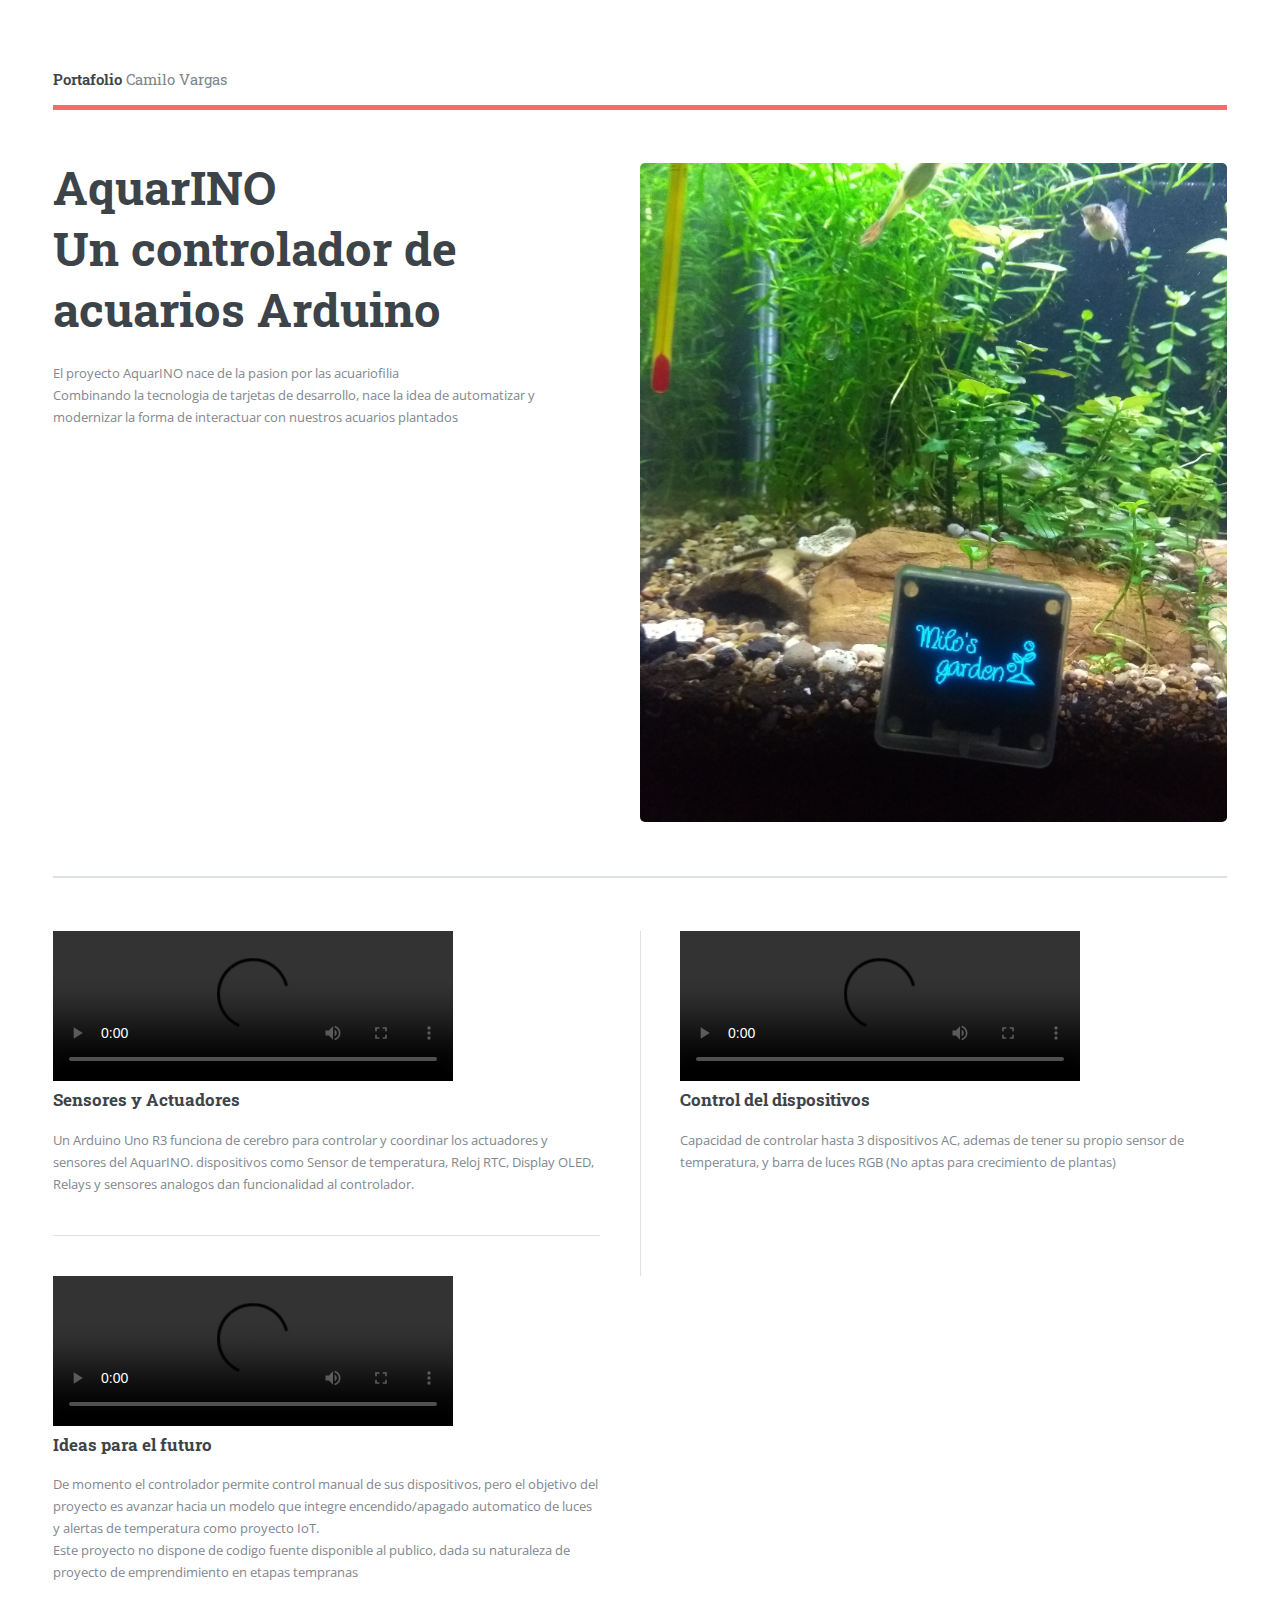
==== aquarino.html @ 4dfdc0a6 "Actualizacion 1" ====
<!DOCTYPE HTML>
<!--
	Editorial by HTML5 UP
	html5up.net | @ajlkn
	Free for personal and commercial use under the CCA 3.0 license (html5up.net/license)
-->
<html>
	<head>
		<title>Portafolio de proyectos</title>
		<meta charset="utf-8" />
		<meta name="viewport" content="width=device-width, initial-scale=1, user-scalable=no" />
		<link rel="stylesheet" href="assets/css/main.css" />
	</head>
	<body class="is-preload">

		<!-- Wrapper -->
			<div id="wrapper">

				<!-- Main -->
					<div id="main">
						<div class="inner">

							<!-- Header -->
								<header id="header">
									<a href="index.html" class="logo"><strong>Portafolio </strong>Camilo Vargas </a>
								</header>

							<!-- Banner -->
								<section id="banner">
									<div class="content">
										<header>
											<h1>AquarINO<br />
												Un controlador de acuarios Arduino
											</h1>
										</header>
										<p>El proyecto AquarINO nace de la pasion por las acuariofilia</br>
											Combinando la tecnologia de tarjetas de desarrollo, nace la idea de 
											automatizar y modernizar la forma de interactuar con nuestros acuarios plantados
										</p>
										
									</div>
									<span class="image object">
										<img src="images/aquarino1.jpg" alt="" height="400"/>
									</span>
								</section>

							

							<!-- Section -->
								<section>
									
									<div class="posts">
										<article>
											<video controls src="videos/aquarinoInnards.mp4" width="400"></video>
											<h3>Sensores y Actuadores</h3>
											<p>Un Arduino Uno R3 funciona de cerebro para controlar y coordinar los actuadores y sensores del AquarINO.
												dispositivos como Sensor de temperatura, Reloj RTC, Display OLED, Relays y sensores analogos dan funcionalidad
												al controlador.
											</p>
										</article>
										<article>
											<video controls src="videos/aquarinoStatus1.mp4" width="400"></video>
											<h3>Control del dispositivos</h3>
											<p>Capacidad de controlar hasta 3 dispositivos AC,
												ademas de tener su propio sensor de temperatura, y barra de luces RGB (No aptas para crecimiento de plantas)
												</p>
										</article>
										
										<article>
											<video controls src="videos/aquarinoStatus2.mp4" width="400"></video>
											<h3>Ideas para el futuro</h3>
											<p>De momento el controlador permite control manual de sus dispositivos,
												pero el objetivo del proyecto es avanzar hacia un modelo que integre encendido/apagado automatico de luces
												y alertas de temperatura como proyecto IoT.
												<br>
												Este proyecto no dispone de codigo fuente disponible al publico,
												 dada su naturaleza de proyecto de emprendimiento en etapas tempranas
											</p>
										</article>
									</div>
								</section>

						</div>
					</div>
					

			</div>

		<!-- Scripts -->
			<script src="assets/js/jquery.min.js"></script>
			<script src="assets/js/browser.min.js"></script>
			<script src="assets/js/breakpoints.min.js"></script>
			<script src="assets/js/util.js"></script>
			<script src="assets/js/main.js"></script>

	</body>
</html>
---- assets/css/main.css ----
@import url(fontawesome-all.min.css);
@import url("https://fonts.googleapis.com/css?family=Open+Sans:400,600,400italic,600italic|Roboto+Slab:400,700");
/*
	Editorial by HTML5 UP
	html5up.net | @ajlkn
	Free for personal and commercial use under the CCA 3.0 license (html5up.net/license)
*/
html, body, div, span, applet, object,
iframe, h1, h2, h3, h4, h5, h6, p, blockquote,
pre, a, abbr, acronym, address, big, cite,
code, del, dfn, em, img, ins, kbd, q, s, samp,
small, strike, strong, sub, sup, tt, var, b,
u, i, center, dl, dt, dd, ol, ul, li, fieldset,
form, label, legend, table, caption, tbody,
tfoot, thead, tr, th, td, article, aside,
canvas, details, embed, figure, figcaption,
footer, header, hgroup, menu, nav, output, ruby,
section, summary, time, mark, audio, video {
  margin: 0;
  padding: 0;
  border: 0;
  font-size: 100%;
  font: inherit;
  vertical-align: baseline; }

article, aside, details, figcaption, figure,
footer, header, hgroup, menu, nav, section {
  display: block; }

body {
  line-height: 1; }

ol, ul {
  list-style: none; }

blockquote, q {
  quotes: none; }
  blockquote:before, blockquote:after, q:before, q:after {
    content: '';
    content: none; }

table {
  border-collapse: collapse;
  border-spacing: 0; }

body {
  -webkit-text-size-adjust: none; }

mark {
  background-color: transparent;
  color: inherit; }

input::-moz-focus-inner {
  border: 0;
  padding: 0; }

input, select, textarea {
  -moz-appearance: none;
  -webkit-appearance: none;
  -ms-appearance: none;
  appearance: none; }

/* Basic */
@-ms-viewport {
  width: device-width; }

body {
  -ms-overflow-style: scrollbar; }

@media screen and (max-width: 480px) {
  html, body {
    min-width: 320px; } }

html {
  box-sizing: border-box; }

*, *:before, *:after {
  box-sizing: inherit; }

body {
  background: #ffffff; }
  body.is-preload *, body.is-preload *:before, body.is-preload *:after, body.is-resizing *, body.is-resizing *:before, body.is-resizing *:after {
    -moz-animation: none !important;
    -webkit-animation: none !important;
    -ms-animation: none !important;
    animation: none !important;
    -moz-transition: none !important;
    -webkit-transition: none !important;
    -ms-transition: none !important;
    transition: none !important; }

/* Type */
body, input, select, textarea {
  color: #7f888f;
  font-family: "Open Sans", sans-serif;
  font-size: 13pt;
  font-weight: 400;
  line-height: 1.65; }
  @media screen and (max-width: 1680px) {
    body, input, select, textarea {
      font-size: 11pt; } }
  @media screen and (max-width: 1280px) {
    body, input, select, textarea {
      font-size: 10pt; } }
  @media screen and (max-width: 360px) {
    body, input, select, textarea {
      font-size: 9pt; } }

a {
  -moz-transition: color 0.2s ease-in-out, border-bottom-color 0.2s ease-in-out;
  -webkit-transition: color 0.2s ease-in-out, border-bottom-color 0.2s ease-in-out;
  -ms-transition: color 0.2s ease-in-out, border-bottom-color 0.2s ease-in-out;
  transition: color 0.2s ease-in-out, border-bottom-color 0.2s ease-in-out;
  border-bottom: dotted 1px;
  color: #6ac2f5;
  text-decoration: none; }
  a:hover {
    border-bottom-color: #6ac2f5;
    color: #6ac2f5 !important; }
    a:hover strong {
      color: inherit; }

strong, b {
  color: #3d4449;
  font-weight: 600; }

em, i {
  font-style: italic; }

p {
  margin: 0 0 2em 0; }

h1, h2, h3, h4, h5, h6 {
  color: #3d4449;
  font-family: "Roboto Slab", serif;
  font-weight: 700;
  line-height: 1.5;
  margin: 0 0 1em 0; }
  h1 a, h2 a, h3 a, h4 a, h5 a, h6 a {
    color: inherit;
    text-decoration: none;
    border-bottom: 0; }

h1 {
  font-size: 4em;
  margin: 0 0 0.5em 0;
  line-height: 1.3; }

h2 {
  font-size: 1.75em; }

h3 {
  font-size: 1.25em; }

h4 {
  font-size: 1.1em; }

h5 {
  font-size: 0.9em; }

h6 {
  font-size: 0.7em; }

@media screen and (max-width: 1680px) {
  h1 {
    font-size: 3.5em; } }

@media screen and (max-width: 980px) {
  h1 {
    font-size: 3.25em; } }

@media screen and (max-width: 736px) {
  h1 {
    font-size: 2em;
    line-height: 1.4; }
  h2 {
    font-size: 1.5em; } }

sub {
  font-size: 0.8em;
  position: relative;
  top: 0.5em; }

sup {
  font-size: 0.8em;
  position: relative;
  top: -0.5em; }

blockquote {
  border-left: solid 3px rgba(210, 215, 217, 0.75);
  font-style: italic;
  margin: 0 0 2em 0;
  padding: 0.5em 0 0.5em 2em; }

code {
  background: rgba(230, 235, 237, 0.25);
  border-radius: 0.375em;
  border: solid 1px rgba(210, 215, 217, 0.75);
  font-family: "Courier New", monospace;
  font-size: 0.9em;
  margin: 0 0.25em;
  padding: 0.25em 0.65em; }

pre {
  -webkit-overflow-scrolling: touch;
  font-family: "Courier New", monospace;
  font-size: 0.9em;
  margin: 0 0 2em 0; }
  pre code {
    display: block;
    line-height: 1.75;
    padding: 1em 1.5em;
    overflow-x: auto; }

hr {
  border: 0;
  border-bottom: solid 1px rgba(210, 215, 217, 0.75);
  margin: 2em 0; }
  hr.major {
    margin: 3em 0; }

.align-left {
  text-align: left; }

.align-center {
  text-align: center; }

.align-right {
  text-align: right; }

/* Row */
.row {
  display: flex;
  flex-wrap: wrap;
  box-sizing: border-box;
  align-items: stretch; }
  .row > * {
    box-sizing: border-box; }
  .row.gtr-uniform > * > :last-child {
    margin-bottom: 0; }
  .row.aln-left {
    justify-content: flex-start; }
  .row.aln-center {
    justify-content: center; }
  .row.aln-right {
    justify-content: flex-end; }
  .row.aln-top {
    align-items: flex-start; }
  .row.aln-middle {
    align-items: center; }
  .row.aln-bottom {
    align-items: flex-end; }
  .row > .imp {
    order: -1; }
  .row > .col-1 {
    width: 8.33333%; }
  .row > .off-1 {
    margin-left: 8.33333%; }
  .row > .col-2 {
    width: 16.66667%; }
  .row > .off-2 {
    margin-left: 16.66667%; }
  .row > .col-3 {
    width: 25%; }
  .row > .off-3 {
    margin-left: 25%; }
  .row > .col-4 {
    width: 33.33333%; }
  .row > .off-4 {
    margin-left: 33.33333%; }
  .row > .col-5 {
    width: 41.66667%; }
  .row > .off-5 {
    margin-left: 41.66667%; }
  .row > .col-6 {
    width: 50%; }
  .row > .off-6 {
    margin-left: 50%; }
  .row > .col-7 {
    width: 58.33333%; }
  .row > .off-7 {
    margin-left: 58.33333%; }
  .row > .col-8 {
    width: 66.66667%; }
  .row > .off-8 {
    margin-left: 66.66667%; }
  .row > .col-9 {
    width: 75%; }
  .row > .off-9 {
    margin-left: 75%; }
  .row > .col-10 {
    width: 83.33333%; }
  .row > .off-10 {
    margin-left: 83.33333%; }
  .row > .col-11 {
    width: 91.66667%; }
  .row > .off-11 {
    margin-left: 91.66667%; }
  .row > .col-12 {
    width: 100%; }
  .row > .off-12 {
    margin-left: 100%; }
  .row.gtr-0 {
    margin-top: 0;
    margin-left: 0em; }
    .row.gtr-0 > * {
      padding: 0 0 0 0em; }
    .row.gtr-0.gtr-uniform {
      margin-top: 0em; }
      .row.gtr-0.gtr-uniform > * {
        padding-top: 0em; }
  .row.gtr-25 {
    margin-top: 0;
    margin-left: -0.375em; }
    .row.gtr-25 > * {
      padding: 0 0 0 0.375em; }
    .row.gtr-25.gtr-uniform {
      margin-top: -0.375em; }
      .row.gtr-25.gtr-uniform > * {
        padding-top: 0.375em; }
  .row.gtr-50 {
    margin-top: 0;
    margin-left: -0.75em; }
    .row.gtr-50 > * {
      padding: 0 0 0 0.75em; }
    .row.gtr-50.gtr-uniform {
      margin-top: -0.75em; }
      .row.gtr-50.gtr-uniform > * {
        padding-top: 0.75em; }
  .row {
    margin-top: 0;
    margin-left: -1.5em; }
    .row > * {
      padding: 0 0 0 1.5em; }
    .row.gtr-uniform {
      margin-top: -1.5em; }
      .row.gtr-uniform > * {
        padding-top: 1.5em; }
  .row.gtr-150 {
    margin-top: 0;
    margin-left: -2.25em; }
    .row.gtr-150 > * {
      padding: 0 0 0 2.25em; }
    .row.gtr-150.gtr-uniform {
      margin-top: -2.25em; }
      .row.gtr-150.gtr-uniform > * {
        padding-top: 2.25em; }
  .row.gtr-200 {
    margin-top: 0;
    margin-left: -3em; }
    .row.gtr-200 > * {
      padding: 0 0 0 3em; }
    .row.gtr-200.gtr-uniform {
      margin-top: -3em; }
      .row.gtr-200.gtr-uniform > * {
        padding-top: 3em; }
  @media screen and (max-width: 1680px) {
    .row {
      display: flex;
      flex-wrap: wrap;
      box-sizing: border-box;
      align-items: stretch; }
      .row > * {
        box-sizing: border-box; }
      .row.gtr-uniform > * > :last-child {
        margin-bottom: 0; }
      .row.aln-left {
        justify-content: flex-start; }
      .row.aln-center {
        justify-content: center; }
      .row.aln-right {
        justify-content: flex-end; }
      .row.aln-top {
        align-items: flex-start; }
      .row.aln-middle {
        align-items: center; }
      .row.aln-bottom {
        align-items: flex-end; }
      .row > .imp-xlarge {
        order: -1; }
      .row > .col-1-xlarge {
        width: 8.33333%; }
      .row > .off-1-xlarge {
        margin-left: 8.33333%; }
      .row > .col-2-xlarge {
        width: 16.66667%; }
      .row > .off-2-xlarge {
        margin-left: 16.66667%; }
      .row > .col-3-xlarge {
        width: 25%; }
      .row > .off-3-xlarge {
        margin-left: 25%; }
      .row > .col-4-xlarge {
        width: 33.33333%; }
      .row > .off-4-xlarge {
        margin-left: 33.33333%; }
      .row > .col-5-xlarge {
        width: 41.66667%; }
      .row > .off-5-xlarge {
        margin-left: 41.66667%; }
      .row > .col-6-xlarge {
        width: 50%; }
      .row > .off-6-xlarge {
        margin-left: 50%; }
      .row > .col-7-xlarge {
        width: 58.33333%; }
      .row > .off-7-xlarge {
        margin-left: 58.33333%; }
      .row > .col-8-xlarge {
        width: 66.66667%; }
      .row > .off-8-xlarge {
        margin-left: 66.66667%; }
      .row > .col-9-xlarge {
        width: 75%; }
      .row > .off-9-xlarge {
        margin-left: 75%; }
      .row > .col-10-xlarge {
        width: 83.33333%; }
      .row > .off-10-xlarge {
        margin-left: 83.33333%; }
      .row > .col-11-xlarge {
        width: 91.66667%; }
      .row > .off-11-xlarge {
        margin-left: 91.66667%; }
      .row > .col-12-xlarge {
        width: 100%; }
      .row > .off-12-xlarge {
        margin-left: 100%; }
      .row.gtr-0 {
        margin-top: 0;
        margin-left: 0em; }
        .row.gtr-0 > * {
          padding: 0 0 0 0em; }
        .row.gtr-0.gtr-uniform {
          margin-top: 0em; }
          .row.gtr-0.gtr-uniform > * {
            padding-top: 0em; }
      .row.gtr-25 {
        margin-top: 0;
        margin-left: -0.375em; }
        .row.gtr-25 > * {
          padding: 0 0 0 0.375em; }
        .row.gtr-25.gtr-uniform {
          margin-top: -0.375em; }
          .row.gtr-25.gtr-uniform > * {
            padding-top: 0.375em; }
      .row.gtr-50 {
        margin-top: 0;
        margin-left: -0.75em; }
        .row.gtr-50 > * {
          padding: 0 0 0 0.75em; }
        .row.gtr-50.gtr-uniform {
          margin-top: -0.75em; }
          .row.gtr-50.gtr-uniform > * {
            padding-top: 0.75em; }
      .row {
        margin-top: 0;
        margin-left: -1.5em; }
        .row > * {
          padding: 0 0 0 1.5em; }
        .row.gtr-uniform {
          margin-top: -1.5em; }
          .row.gtr-uniform > * {
            padding-top: 1.5em; }
      .row.gtr-150 {
        margin-top: 0;
        margin-left: -2.25em; }
        .row.gtr-150 > * {
          padding: 0 0 0 2.25em; }
        .row.gtr-150.gtr-uniform {
          margin-top: -2.25em; }
          .row.gtr-150.gtr-uniform > * {
            padding-top: 2.25em; }
      .row.gtr-200 {
        margin-top: 0;
        margin-left: -3em; }
        .row.gtr-200 > * {
          padding: 0 0 0 3em; }
        .row.gtr-200.gtr-uniform {
          margin-top: -3em; }
          .row.gtr-200.gtr-uniform > * {
            padding-top: 3em; } }
  @media screen and (max-width: 1280px) {
    .row {
      display: flex;
      flex-wrap: wrap;
      box-sizing: border-box;
      align-items: stretch; }
      .row > * {
        box-sizing: border-box; }
      .row.gtr-uniform > * > :last-child {
        margin-bottom: 0; }
      .row.aln-left {
        justify-content: flex-start; }
      .row.aln-center {
        justify-content: center; }
      .row.aln-right {
        justify-content: flex-end; }
      .row.aln-top {
        align-items: flex-start; }
      .row.aln-middle {
        align-items: center; }
      .row.aln-bottom {
        align-items: flex-end; }
      .row > .imp-large {
        order: -1; }
      .row > .col-1-large {
        width: 8.33333%; }
      .row > .off-1-large {
        margin-left: 8.33333%; }
      .row > .col-2-large {
        width: 16.66667%; }
      .row > .off-2-large {
        margin-left: 16.66667%; }
      .row > .col-3-large {
        width: 25%; }
      .row > .off-3-large {
        margin-left: 25%; }
      .row > .col-4-large {
        width: 33.33333%; }
      .row > .off-4-large {
        margin-left: 33.33333%; }
      .row > .col-5-large {
        width: 41.66667%; }
      .row > .off-5-large {
        margin-left: 41.66667%; }
      .row > .col-6-large {
        width: 50%; }
      .row > .off-6-large {
        margin-left: 50%; }
      .row > .col-7-large {
        width: 58.33333%; }
      .row > .off-7-large {
        margin-left: 58.33333%; }
      .row > .col-8-large {
        width: 66.66667%; }
      .row > .off-8-large {
        margin-left: 66.66667%; }
      .row > .col-9-large {
        width: 75%; }
      .row > .off-9-large {
        margin-left: 75%; }
      .row > .col-10-large {
        width: 83.33333%; }
      .row > .off-10-large {
        margin-left: 83.33333%; }
      .row > .col-11-large {
        width: 91.66667%; }
      .row > .off-11-large {
        margin-left: 91.66667%; }
      .row > .col-12-large {
        width: 100%; }
      .row > .off-12-large {
        margin-left: 100%; }
      .row.gtr-0 {
        margin-top: 0;
        margin-left: 0em; }
        .row.gtr-0 > * {
          padding: 0 0 0 0em; }
        .row.gtr-0.gtr-uniform {
          margin-top: 0em; }
          .row.gtr-0.gtr-uniform > * {
            padding-top: 0em; }
      .row.gtr-25 {
        margin-top: 0;
        margin-left: -0.375em; }
        .row.gtr-25 > * {
          padding: 0 0 0 0.375em; }
        .row.gtr-25.gtr-uniform {
          margin-top: -0.375em; }
          .row.gtr-25.gtr-uniform > * {
            padding-top: 0.375em; }
      .row.gtr-50 {
        margin-top: 0;
        margin-left: -0.75em; }
        .row.gtr-50 > * {
          padding: 0 0 0 0.75em; }
        .row.gtr-50.gtr-uniform {
          margin-top: -0.75em; }
          .row.gtr-50.gtr-uniform > * {
            padding-top: 0.75em; }
      .row {
        margin-top: 0;
        margin-left: -1.5em; }
        .row > * {
          padding: 0 0 0 1.5em; }
        .row.gtr-uniform {
          margin-top: -1.5em; }
          .row.gtr-uniform > * {
            padding-top: 1.5em; }
      .row.gtr-150 {
        margin-top: 0;
        margin-left: -2.25em; }
        .row.gtr-150 > * {
          padding: 0 0 0 2.25em; }
        .row.gtr-150.gtr-uniform {
          margin-top: -2.25em; }
          .row.gtr-150.gtr-uniform > * {
            padding-top: 2.25em; }
      .row.gtr-200 {
        margin-top: 0;
        margin-left: -3em; }
        .row.gtr-200 > * {
          padding: 0 0 0 3em; }
        .row.gtr-200.gtr-uniform {
          margin-top: -3em; }
          .row.gtr-200.gtr-uniform > * {
            padding-top: 3em; } }
  @media screen and (max-width: 980px) {
    .row {
      display: flex;
      flex-wrap: wrap;
      box-sizing: border-box;
      align-items: stretch; }
      .row > * {
        box-sizing: border-box; }
      .row.gtr-uniform > * > :last-child {
        margin-bottom: 0; }
      .row.aln-left {
        justify-content: flex-start; }
      .row.aln-center {
        justify-content: center; }
      .row.aln-right {
        justify-content: flex-end; }
      .row.aln-top {
        align-items: flex-start; }
      .row.aln-middle {
        align-items: center; }
      .row.aln-bottom {
        align-items: flex-end; }
      .row > .imp-medium {
        order: -1; }
      .row > .col-1-medium {
        width: 8.33333%; }
      .row > .off-1-medium {
        margin-left: 8.33333%; }
      .row > .col-2-medium {
        width: 16.66667%; }
      .row > .off-2-medium {
        margin-left: 16.66667%; }
      .row > .col-3-medium {
        width: 25%; }
      .row > .off-3-medium {
        margin-left: 25%; }
      .row > .col-4-medium {
        width: 33.33333%; }
      .row > .off-4-medium {
        margin-left: 33.33333%; }
      .row > .col-5-medium {
        width: 41.66667%; }
      .row > .off-5-medium {
        margin-left: 41.66667%; }
      .row > .col-6-medium {
        width: 50%; }
      .row > .off-6-medium {
        margin-left: 50%; }
      .row > .col-7-medium {
        width: 58.33333%; }
      .row > .off-7-medium {
        margin-left: 58.33333%; }
      .row > .col-8-medium {
        width: 66.66667%; }
      .row > .off-8-medium {
        margin-left: 66.66667%; }
      .row > .col-9-medium {
        width: 75%; }
      .row > .off-9-medium {
        margin-left: 75%; }
      .row > .col-10-medium {
        width: 83.33333%; }
      .row > .off-10-medium {
        margin-left: 83.33333%; }
      .row > .col-11-medium {
        width: 91.66667%; }
      .row > .off-11-medium {
        margin-left: 91.66667%; }
      .row > .col-12-medium {
        width: 100%; }
      .row > .off-12-medium {
        margin-left: 100%; }
      .row.gtr-0 {
        margin-top: 0;
        margin-left: 0em; }
        .row.gtr-0 > * {
          padding: 0 0 0 0em; }
        .row.gtr-0.gtr-uniform {
          margin-top: 0em; }
          .row.gtr-0.gtr-uniform > * {
            padding-top: 0em; }
      .row.gtr-25 {
        margin-top: 0;
        margin-left: -0.375em; }
        .row.gtr-25 > * {
          padding: 0 0 0 0.375em; }
        .row.gtr-25.gtr-uniform {
          margin-top: -0.375em; }
          .row.gtr-25.gtr-uniform > * {
            padding-top: 0.375em; }
      .row.gtr-50 {
        margin-top: 0;
        margin-left: -0.75em; }
        .row.gtr-50 > * {
          padding: 0 0 0 0.75em; }
        .row.gtr-50.gtr-uniform {
          margin-top: -0.75em; }
          .row.gtr-50.gtr-uniform > * {
            padding-top: 0.75em; }
      .row {
        margin-top: 0;
        margin-left: -1.5em; }
        .row > * {
          padding: 0 0 0 1.5em; }
        .row.gtr-uniform {
          margin-top: -1.5em; }
          .row.gtr-uniform > * {
            padding-top: 1.5em; }
      .row.gtr-150 {
        margin-top: 0;
        margin-left: -2.25em; }
        .row.gtr-150 > * {
          padding: 0 0 0 2.25em; }
        .row.gtr-150.gtr-uniform {
          margin-top: -2.25em; }
          .row.gtr-150.gtr-uniform > * {
            padding-top: 2.25em; }
      .row.gtr-200 {
        margin-top: 0;
        margin-left: -3em; }
        .row.gtr-200 > * {
          padding: 0 0 0 3em; }
        .row.gtr-200.gtr-uniform {
          margin-top: -3em; }
          .row.gtr-200.gtr-uniform > * {
            padding-top: 3em; } }
  @media screen and (max-width: 736px) {
    .row {
      display: flex;
      flex-wrap: wrap;
      box-sizing: border-box;
      align-items: stretch; }
      .row > * {
        box-sizing: border-box; }
      .row.gtr-uniform > * > :last-child {
        margin-bottom: 0; }
      .row.aln-left {
        justify-content: flex-start; }
      .row.aln-center {
        justify-content: center; }
      .row.aln-right {
        justify-content: flex-end; }
      .row.aln-top {
        align-items: flex-start; }
      .row.aln-middle {
        align-items: center; }
      .row.aln-bottom {
        align-items: flex-end; }
      .row > .imp-small {
        order: -1; }
      .row > .col-1-small {
        width: 8.33333%; }
      .row > .off-1-small {
        margin-left: 8.33333%; }
      .row > .col-2-small {
        width: 16.66667%; }
      .row > .off-2-small {
        margin-left: 16.66667%; }
      .row > .col-3-small {
        width: 25%; }
      .row > .off-3-small {
        margin-left: 25%; }
      .row > .col-4-small {
        width: 33.33333%; }
      .row > .off-4-small {
        margin-left: 33.33333%; }
      .row > .col-5-small {
        width: 41.66667%; }
      .row > .off-5-small {
        margin-left: 41.66667%; }
      .row > .col-6-small {
        width: 50%; }
      .row > .off-6-small {
        margin-left: 50%; }
      .row > .col-7-small {
        width: 58.33333%; }
      .row > .off-7-small {
        margin-left: 58.33333%; }
      .row > .col-8-small {
        width: 66.66667%; }
      .row > .off-8-small {
        margin-left: 66.66667%; }
      .row > .col-9-small {
        width: 75%; }
      .row > .off-9-small {
        margin-left: 75%; }
      .row > .col-10-small {
        width: 83.33333%; }
      .row > .off-10-small {
        margin-left: 83.33333%; }
      .row > .col-11-small {
        width: 91.66667%; }
      .row > .off-11-small {
        margin-left: 91.66667%; }
      .row > .col-12-small {
        width: 100%; }
      .row > .off-12-small {
        margin-left: 100%; }
      .row.gtr-0 {
        margin-top: 0;
        margin-left: 0em; }
        .row.gtr-0 > * {
          padding: 0 0 0 0em; }
        .row.gtr-0.gtr-uniform {
          margin-top: 0em; }
          .row.gtr-0.gtr-uniform > * {
            padding-top: 0em; }
      .row.gtr-25 {
        margin-top: 0;
        margin-left: -0.375em; }
        .row.gtr-25 > * {
          padding: 0 0 0 0.375em; }
        .row.gtr-25.gtr-uniform {
          margin-top: -0.375em; }
          .row.gtr-25.gtr-uniform > * {
            padding-top: 0.375em; }
      .row.gtr-50 {
        margin-top: 0;
        margin-left: -0.75em; }
        .row.gtr-50 > * {
          padding: 0 0 0 0.75em; }
        .row.gtr-50.gtr-uniform {
          margin-top: -0.75em; }
          .row.gtr-50.gtr-uniform > * {
            padding-top: 0.75em; }
      .row {
        margin-top: 0;
        margin-left: -1.5em; }
        .row > * {
          padding: 0 0 0 1.5em; }
        .row.gtr-uniform {
          margin-top: -1.5em; }
          .row.gtr-uniform > * {
            padding-top: 1.5em; }
      .row.gtr-150 {
        margin-top: 0;
        margin-left: -2.25em; }
        .row.gtr-150 > * {
          padding: 0 0 0 2.25em; }
        .row.gtr-150.gtr-uniform {
          margin-top: -2.25em; }
          .row.gtr-150.gtr-uniform > * {
            padding-top: 2.25em; }
      .row.gtr-200 {
        margin-top: 0;
        margin-left: -3em; }
        .row.gtr-200 > * {
          padding: 0 0 0 3em; }
        .row.gtr-200.gtr-uniform {
          margin-top: -3em; }
          .row.gtr-200.gtr-uniform > * {
            padding-top: 3em; } }
  @media screen and (max-width: 480px) {
    .row {
      display: flex;
      flex-wrap: wrap;
      box-sizing: border-box;
      align-items: stretch; }
      .row > * {
        box-sizing: border-box; }
      .row.gtr-uniform > * > :last-child {
        margin-bottom: 0; }
      .row.aln-left {
        justify-content: flex-start; }
      .row.aln-center {
        justify-content: center; }
      .row.aln-right {
        justify-content: flex-end; }
      .row.aln-top {
        align-items: flex-start; }
      .row.aln-middle {
        align-items: center; }
      .row.aln-bottom {
        align-items: flex-end; }
      .row > .imp-xsmall {
        order: -1; }
      .row > .col-1-xsmall {
        width: 8.33333%; }
      .row > .off-1-xsmall {
        margin-left: 8.33333%; }
      .row > .col-2-xsmall {
        width: 16.66667%; }
      .row > .off-2-xsmall {
        margin-left: 16.66667%; }
      .row > .col-3-xsmall {
        width: 25%; }
      .row > .off-3-xsmall {
        margin-left: 25%; }
      .row > .col-4-xsmall {
        width: 33.33333%; }
      .row > .off-4-xsmall {
        margin-left: 33.33333%; }
      .row > .col-5-xsmall {
        width: 41.66667%; }
      .row > .off-5-xsmall {
        margin-left: 41.66667%; }
      .row > .col-6-xsmall {
        width: 50%; }
      .row > .off-6-xsmall {
        margin-left: 50%; }
      .row > .col-7-xsmall {
        width: 58.33333%; }
      .row > .off-7-xsmall {
        margin-left: 58.33333%; }
      .row > .col-8-xsmall {
        width: 66.66667%; }
      .row > .off-8-xsmall {
        margin-left: 66.66667%; }
      .row > .col-9-xsmall {
        width: 75%; }
      .row > .off-9-xsmall {
        margin-left: 75%; }
      .row > .col-10-xsmall {
        width: 83.33333%; }
      .row > .off-10-xsmall {
        margin-left: 83.33333%; }
      .row > .col-11-xsmall {
        width: 91.66667%; }
      .row > .off-11-xsmall {
        margin-left: 91.66667%; }
      .row > .col-12-xsmall {
        width: 100%; }
      .row > .off-12-xsmall {
        margin-left: 100%; }
      .row.gtr-0 {
        margin-top: 0;
        margin-left: 0em; }
        .row.gtr-0 > * {
          padding: 0 0 0 0em; }
        .row.gtr-0.gtr-uniform {
          margin-top: 0em; }
          .row.gtr-0.gtr-uniform > * {
            padding-top: 0em; }
      .row.gtr-25 {
        margin-top: 0;
        margin-left: -0.375em; }
        .row.gtr-25 > * {
          padding: 0 0 0 0.375em; }
        .row.gtr-25.gtr-uniform {
          margin-top: -0.375em; }
          .row.gtr-25.gtr-uniform > * {
            padding-top: 0.375em; }
      .row.gtr-50 {
        margin-top: 0;
        margin-left: -0.75em; }
        .row.gtr-50 > * {
          padding: 0 0 0 0.75em; }
        .row.gtr-50.gtr-uniform {
          margin-top: -0.75em; }
          .row.gtr-50.gtr-uniform > * {
            padding-top: 0.75em; }
      .row {
        margin-top: 0;
        margin-left: -1.5em; }
        .row > * {
          padding: 0 0 0 1.5em; }
        .row.gtr-uniform {
          margin-top: -1.5em; }
          .row.gtr-uniform > * {
            padding-top: 1.5em; }
      .row.gtr-150 {
        margin-top: 0;
        margin-left: -2.25em; }
        .row.gtr-150 > * {
          padding: 0 0 0 2.25em; }
        .row.gtr-150.gtr-uniform {
          margin-top: -2.25em; }
          .row.gtr-150.gtr-uniform > * {
            padding-top: 2.25em; }
      .row.gtr-200 {
        margin-top: 0;
        margin-left: -3em; }
        .row.gtr-200 > * {
          padding: 0 0 0 3em; }
        .row.gtr-200.gtr-uniform {
          margin-top: -3em; }
          .row.gtr-200.gtr-uniform > * {
            padding-top: 3em; } }

/* Section/Article */
section.special, article.special {
  text-align: center; }

header p {
  font-family: "Roboto Slab", serif;
  font-size: 1em;
  font-weight: 400;
  letter-spacing: 0.075em;
  margin-top: -0.5em;
  text-transform: uppercase; }

header.major > :last-child {
  border-bottom: solid 3px #f56a6a;
  display: inline-block;
  margin: 0 0 2em 0;
  padding: 0 0.75em 0.5em 0; }

header.main > :last-child {
  margin: 0 0 1em 0; }

/* Form */
form {
  margin: 0 0 2em 0; }

label {
  color: #3d4449;
  display: block;
  font-size: 0.9em;
  font-weight: 600;
  margin: 0 0 1em 0; }

input[type="text"],
input[type="password"],
input[type="email"],
input[type="tel"],
input[type="search"],
input[type="url"],
select,
textarea {
  -moz-appearance: none;
  -webkit-appearance: none;
  -ms-appearance: none;
  appearance: none;
  background: #ffffff;
  border-radius: 0.375em;
  border: none;
  border: solid 1px rgba(210, 215, 217, 0.75);
  color: inherit;
  display: block;
  outline: 0;
  padding: 0 1em;
  text-decoration: none;
  width: 100%; }
  input[type="text"]:invalid,
  input[type="password"]:invalid,
  input[type="email"]:invalid,
  input[type="tel"]:invalid,
  input[type="search"]:invalid,
  input[type="url"]:invalid,
  select:invalid,
  textarea:invalid {
    box-shadow: none; }
  input[type="text"]:focus,
  input[type="password"]:focus,
  input[type="email"]:focus,
  input[type="tel"]:focus,
  input[type="search"]:focus,
  input[type="url"]:focus,
  select:focus,
  textarea:focus {
    border-color: #f56a6a;
    box-shadow: 0 0 0 1px #f56a6a; }

select {
  background-image: url("data:image/svg+xml;charset=utf8,%3Csvg xmlns='http://www.w3.org/2000/svg' width='40' height='40' preserveAspectRatio='none' viewBox='0 0 40 40'%3E%3Cpath d='M9.4,12.3l10.4,10.4l10.4-10.4c0.2-0.2,0.5-0.4,0.9-0.4c0.3,0,0.6,0.1,0.9,0.4l3.3,3.3c0.2,0.2,0.4,0.5,0.4,0.9 c0,0.4-0.1,0.6-0.4,0.9L20.7,31.9c-0.2,0.2-0.5,0.4-0.9,0.4c-0.3,0-0.6-0.1-0.9-0.4L4.3,17.3c-0.2-0.2-0.4-0.5-0.4-0.9 c0-0.4,0.1-0.6,0.4-0.9l3.3-3.3c0.2-0.2,0.5-0.4,0.9-0.4S9.1,12.1,9.4,12.3z' fill='rgba(210, 215, 217, 0.75)' /%3E%3C/svg%3E");
  background-size: 1.25em;
  background-repeat: no-repeat;
  background-position: calc(100% - 1em) center;
  height: 2.75em;
  padding-right: 2.75em;
  text-overflow: ellipsis; }
  select option {
    color: #3d4449;
    background: #ffffff; }
  select:focus::-ms-value {
    background-color: transparent; }
  select::-ms-expand {
    display: none; }

input[type="text"],
input[type="password"],
input[type="email"],
input[type="tel"],
input[type="search"],
input[type="url"],
select {
  height: 2.75em; }

textarea {
  padding: 0.75em 1em; }

input[type="checkbox"],
input[type="radio"] {
  -moz-appearance: none;
  -webkit-appearance: none;
  -ms-appearance: none;
  appearance: none;
  display: block;
  float: left;
  margin-right: -2em;
  opacity: 0;
  width: 1em;
  z-index: -1; }
  input[type="checkbox"] + label,
  input[type="radio"] + label {
    text-decoration: none;
    color: #7f888f;
    cursor: pointer;
    display: inline-block;
    font-size: 1em;
    font-weight: 400;
    padding-left: 2.4em;
    padding-right: 0.75em;
    position: relative; }
    input[type="checkbox"] + label:before,
    input[type="radio"] + label:before {
      -moz-osx-font-smoothing: grayscale;
      -webkit-font-smoothing: antialiased;
      display: inline-block;
      font-style: normal;
      font-variant: normal;
      text-rendering: auto;
      line-height: 1;
      text-transform: none !important;
      font-family: 'Font Awesome 5 Free';
      font-weight: 900; }
    input[type="checkbox"] + label:before,
    input[type="radio"] + label:before {
      background: #ffffff;
      border-radius: 0.375em;
      border: solid 1px rgba(210, 215, 217, 0.75);
      content: '';
      display: inline-block;
      font-size: 0.8em;
      height: 2.0625em;
      left: 0;
      line-height: 2.0625em;
      position: absolute;
      text-align: center;
      top: 0;
      width: 2.0625em; }
  input[type="checkbox"]:checked + label:before,
  input[type="radio"]:checked + label:before {
    background: #3d4449;
    border-color: #3d4449;
    color: #ffffff;
    content: '\f00c'; }
  input[type="checkbox"]:focus + label:before,
  input[type="radio"]:focus + label:before {
    border-color: #f56a6a;
    box-shadow: 0 0 0 1px #f56a6a; }

input[type="checkbox"] + label:before {
  border-radius: 0.375em; }

input[type="radio"] + label:before {
  border-radius: 100%; }

::-webkit-input-placeholder {
  color: #9fa3a6 !important;
  opacity: 1.0; }

:-moz-placeholder {
  color: #9fa3a6 !important;
  opacity: 1.0; }

::-moz-placeholder {
  color: #9fa3a6 !important;
  opacity: 1.0; }

:-ms-input-placeholder {
  color: #9fa3a6 !important;
  opacity: 1.0; }

/* Box */
.box {
  border-radius: 0.375em;
  border: solid 1px rgba(210, 215, 217, 0.75);
  margin-bottom: 2em;
  padding: 1.5em; }
  .box > :last-child,
  .box > :last-child > :last-child,
  .box > :last-child > :last-child > :last-child {
    margin-bottom: 0; }
  .box.alt {
    border: 0;
    border-radius: 0;
    padding: 0; }

/* Icon */
.icon {
  text-decoration: none;
  border-bottom: none;
  position: relative; }
  .icon:before {
    -moz-osx-font-smoothing: grayscale;
    -webkit-font-smoothing: antialiased;
    display: inline-block;
    font-style: normal;
    font-variant: normal;
    text-rendering: auto;
    line-height: 1;
    text-transform: none !important;
    font-family: 'Font Awesome 5 Free';
    font-weight: 400; }
  .icon > .label {
    display: none; }
  .icon:before {
    line-height: inherit; }
  .icon.solid:before {
    font-weight: 900; }
  .icon.brands:before {
    font-family: 'Font Awesome 5 Brands'; }

/* Image */
.image {
  border-radius: 0.375em;
  border: 0;
  display: inline-block;
  position: relative; }
  .image img {
    border-radius: 0.375em;
    display: block; }
  .image.left, .image.right {
    max-width: 40%; }
    .image.left img, .image.right img {
      width: 100%; }
  .image.left {
    float: left;
    padding: 0 1.5em 1em 0;
    top: 0.25em; }
  .image.right {
    float: right;
    padding: 0 0 1em 1.5em;
    top: 0.25em; }
  .image.fit {
    display: block;
    margin: 0 0 2em 0;
    width: 100%; }
    .image.fit img {
      width: 100%; }
  .image.main {
    display: block;
    margin: 0 0 3em 0;
    width: 100%; }
    .image.main img {
      width: 100%; }

a.image {
  overflow: hidden; }
  a.image img {
    -moz-transition: -moz-transform 0.2s ease;
    -webkit-transition: -webkit-transform 0.2s ease;
    -ms-transition: -ms-transform 0.2s ease;
    transition: transform 0.2s ease; }
  a.image:hover img {
    -moz-transform: scale(1.075);
    -webkit-transform: scale(1.075);
    -ms-transform: scale(1.075);
    transform: scale(1.075); }

/* List */
ol {
  list-style: decimal;
  margin: 0 0 2em 0;
  padding-left: 1.25em; }
  ol li {
    padding-left: 0.25em; }

ul {
  list-style: disc;
  margin: 0 0 2em 0;
  padding-left: 1em; }
  ul li {
    padding-left: 0.5em; }
  ul.alt {
    list-style: none;
    padding-left: 0; }
    ul.alt li {
      border-top: solid 1px rgba(210, 215, 217, 0.75);
      padding: 0.5em 0; }
      ul.alt li:first-child {
        border-top: 0;
        padding-top: 0; }

dl {
  margin: 0 0 2em 0; }
  dl dt {
    display: block;
    font-weight: 600;
    margin: 0 0 1em 0; }
  dl dd {
    margin-left: 2em; }

/* Actions */
ul.actions {
  display: -moz-flex;
  display: -webkit-flex;
  display: -ms-flex;
  display: flex;
  cursor: default;
  list-style: none;
  margin-left: -1em;
  padding-left: 0; }
  ul.actions li {
    padding: 0 0 0 1em;
    vertical-align: middle; }
  ul.actions.special {
    -moz-justify-content: center;
    -webkit-justify-content: center;
    -ms-justify-content: center;
    justify-content: center;
    width: 100%;
    margin-left: 0; }
    ul.actions.special li:first-child {
      padding-left: 0; }
  ul.actions.stacked {
    -moz-flex-direction: column;
    -webkit-flex-direction: column;
    -ms-flex-direction: column;
    flex-direction: column;
    margin-left: 0; }
    ul.actions.stacked li {
      padding: 1.3em 0 0 0; }
      ul.actions.stacked li:first-child {
        padding-top: 0; }
  ul.actions.fit {
    width: calc(100% + 1em); }
    ul.actions.fit li {
      -moz-flex-grow: 1;
      -webkit-flex-grow: 1;
      -ms-flex-grow: 1;
      flex-grow: 1;
      -moz-flex-shrink: 1;
      -webkit-flex-shrink: 1;
      -ms-flex-shrink: 1;
      flex-shrink: 1;
      width: 100%; }
      ul.actions.fit li > * {
        width: 100%; }
    ul.actions.fit.stacked {
      width: 100%; }

/* Icons */
ul.icons {
  cursor: default;
  list-style: none;
  padding-left: 0; }
  ul.icons li {
    display: inline-block;
    padding: 0 1em 0 0; }
    ul.icons li:last-child {
      padding-right: 0; }
    ul.icons li .icon {
      color: inherit; }
      ul.icons li .icon:before {
        font-size: 1.25em; }

/* Contact */
ul.contact {
  list-style: none;
  padding: 0; }
  ul.contact li {
    text-decoration: none;
    border-top: solid 1px rgba(210, 215, 217, 0.75);
    margin: 1.5em 0 0 0;
    padding: 1.5em 0 0 3em;
    position: relative; }
    ul.contact li:before {
      -moz-osx-font-smoothing: grayscale;
      -webkit-font-smoothing: antialiased;
      display: inline-block;
      font-style: normal;
      font-variant: normal;
      text-rendering: auto;
      line-height: 1;
      text-transform: none !important;
      font-family: 'Font Awesome 5 Free';
      font-weight: 400; }
    ul.contact li:before {
      color: #f56a6a;
      display: inline-block;
      font-size: 1.5em;
      height: 1.125em;
      left: 0;
      line-height: 1.125em;
      position: absolute;
      text-align: center;
      top: 1em;
      width: 1.5em; }
    ul.contact li:first-child {
      border-top: 0;
      margin-top: 0;
      padding-top: 0; }
      ul.contact li:first-child:before {
        top: 0; }
    ul.contact li a {
      color: inherit; }

/* Pagination */
ul.pagination {
  cursor: default;
  list-style: none;
  padding-left: 0; }
  ul.pagination li {
    display: inline-block;
    padding-left: 0;
    vertical-align: middle; }
    ul.pagination li > .page {
      -moz-transition: background-color 0.2s ease-in-out, color 0.2s ease-in-out;
      -webkit-transition: background-color 0.2s ease-in-out, color 0.2s ease-in-out;
      -ms-transition: background-color 0.2s ease-in-out, color 0.2s ease-in-out;
      transition: background-color 0.2s ease-in-out, color 0.2s ease-in-out;
      border-bottom: 0;
      border-radius: 0.375em;
      display: inline-block;
      font-size: 0.8em;
      font-weight: 600;
      height: 2em;
      line-height: 2em;
      margin: 0 0.125em;
      min-width: 2em;
      padding: 0 0.5em;
      text-align: center; }
      ul.pagination li > .page.active {
        background-color: #f56a6a;
        color: #ffffff !important; }
        ul.pagination li > .page.active:hover {
          background-color: #f67878; }
        ul.pagination li > .page.active:active {
          background-color: #f45c5c; }
    ul.pagination li:first-child {
      padding-right: 0.75em; }
    ul.pagination li:last-child {
      padding-left: 0.75em; }
  @media screen and (max-width: 480px) {
    ul.pagination li:nth-child(n+2):nth-last-child(n+2) {
      display: none; }
    ul.pagination li:first-child {
      padding-right: 0; } }

/* Table */
.table-wrapper {
  -webkit-overflow-scrolling: touch;
  overflow-x: auto; }

table {
  margin: 0 0 2em 0;
  width: 100%; }
  table tbody tr {
    border: solid 1px rgba(210, 215, 217, 0.75);
    border-left: 0;
    border-right: 0; }
    table tbody tr:nth-child(2n + 1) {
      background-color: rgba(230, 235, 237, 0.25); }
  table td {
    padding: 0.75em 0.75em; }
  table th {
    color: #3d4449;
    font-size: 0.9em;
    font-weight: 600;
    padding: 0 0.75em 0.75em 0.75em;
    text-align: left; }
  table thead {
    border-bottom: solid 2px rgba(210, 215, 217, 0.75); }
  table tfoot {
    border-top: solid 2px rgba(210, 215, 217, 0.75); }
  table.alt {
    border-collapse: separate; }
    table.alt tbody tr td {
      border: solid 1px rgba(210, 215, 217, 0.75);
      border-left-width: 0;
      border-top-width: 0; }
      table.alt tbody tr td:first-child {
        border-left-width: 1px; }
    table.alt tbody tr:first-child td {
      border-top-width: 1px; }
    table.alt thead {
      border-bottom: 0; }
    table.alt tfoot {
      border-top: 0; }

/* Button */
input[type="submit"],
input[type="reset"],
input[type="button"],
button,
.button {
  -moz-appearance: none;
  -webkit-appearance: none;
  -ms-appearance: none;
  appearance: none;
  -moz-transition: background-color 0.2s ease-in-out, color 0.2s ease-in-out;
  -webkit-transition: background-color 0.2s ease-in-out, color 0.2s ease-in-out;
  -ms-transition: background-color 0.2s ease-in-out, color 0.2s ease-in-out;
  transition: background-color 0.2s ease-in-out, color 0.2s ease-in-out;
  background-color: transparent;
  border-radius: 0.375em;
  border: 0;
  box-shadow: inset 0 0 0 2px #f56a6a;
  color: #f56a6a !important;
  cursor: pointer;
  display: inline-block;
  font-family: "Roboto Slab", serif;
  font-size: 0.8em;
  font-weight: 700;
  height: 3.5em;
  letter-spacing: 0.075em;
  line-height: 3.5em;
  padding: 0 2.25em;
  text-align: center;
  text-decoration: none;
  text-transform: uppercase;
  white-space: nowrap; }
  input[type="submit"]:hover,
  input[type="reset"]:hover,
  input[type="button"]:hover,
  button:hover,
  .button:hover {
    background-color: rgba(245, 106, 106, 0.05); }
  input[type="submit"]:active,
  input[type="reset"]:active,
  input[type="button"]:active,
  button:active,
  .button:active {
    background-color: rgba(245, 106, 106, 0.15); }
  input[type="submit"].icon:before,
  input[type="reset"].icon:before,
  input[type="button"].icon:before,
  button.icon:before,
  .button.icon:before {
    margin-right: 0.5em; }
  input[type="submit"].fit,
  input[type="reset"].fit,
  input[type="button"].fit,
  button.fit,
  .button.fit {
    width: 100%; }
  input[type="submit"].small,
  input[type="reset"].small,
  input[type="button"].small,
  button.small,
  .button.small {
    font-size: 0.6em; }
  input[type="submit"].large,
  input[type="reset"].large,
  input[type="button"].large,
  button.large,
  .button.large {
    font-size: 1em;
    height: 3.65em;
    line-height: 3.65em; }
  input[type="submit"].primary,
  input[type="reset"].primary,
  input[type="button"].primary,
  button.primary,
  .button.primary {
    background-color: #f56a6a;
    box-shadow: none;
    color: #ffffff !important; }
    input[type="submit"].primary:hover,
    input[type="reset"].primary:hover,
    input[type="button"].primary:hover,
    button.primary:hover,
    .button.primary:hover {
      background-color: #f67878; }
    input[type="submit"].primary:active,
    input[type="reset"].primary:active,
    input[type="button"].primary:active,
    button.primary:active,
    .button.primary:active {
      background-color: #f45c5c; }
  input[type="submit"].disabled, input[type="submit"]:disabled,
  input[type="reset"].disabled,
  input[type="reset"]:disabled,
  input[type="button"].disabled,
  input[type="button"]:disabled,
  button.disabled,
  button:disabled,
  .button.disabled,
  .button:disabled {
    pointer-events: none;
    opacity: 0.25; }

/* Mini Posts */
.mini-posts article {
  border-top: solid 1px rgba(210, 215, 217, 0.75);
  margin-top: 2em;
  padding-top: 2em; }
  .mini-posts article .image {
    display: block;
    margin: 0 0 1.5em 0; }
    .mini-posts article .image img {
      display: block;
      width: 100%; }
  .mini-posts article:first-child {
    border-top: 0;
    margin-top: 0;
    padding-top: 0; }

/* Features */
.features {
  display: -moz-flex;
  display: -webkit-flex;
  display: -ms-flex;
  display: flex;
  -moz-flex-wrap: wrap;
  -webkit-flex-wrap: wrap;
  -ms-flex-wrap: wrap;
  flex-wrap: wrap;
  margin: 0 0 2em -3em;
  width: calc(100% + 3em); }
  .features article {
    -moz-align-items: center;
    -webkit-align-items: center;
    -ms-align-items: center;
    align-items: center;
    display: -moz-flex;
    display: -webkit-flex;
    display: -ms-flex;
    display: flex;
    margin: 0 0 3em 3em;
    position: relative;
    width: calc(50% - 3em); }
    .features article:nth-child(2n - 1) {
      margin-right: 1.5em; }
    .features article:nth-child(2n) {
      margin-left: 1.5em; }
    .features article:nth-last-child(1), .features article:nth-last-child(2) {
      margin-bottom: 0; }
    .features article .icon {
      -moz-flex-grow: 0;
      -webkit-flex-grow: 0;
      -ms-flex-grow: 0;
      flex-grow: 0;
      -moz-flex-shrink: 0;
      -webkit-flex-shrink: 0;
      -ms-flex-shrink: 0;
      flex-shrink: 0;
      display: block;
      height: 10em;
      line-height: 10em;
      margin: 0 2em 0 0;
      text-align: center;
      width: 10em; }
      .features article .icon:before {
        color: #f56a6a;
        font-size: 2.75rem;
        position: relative;
        top: 0.05em; }
      .features article .icon:after {
        -moz-transform: rotate(45deg);
        -webkit-transform: rotate(45deg);
        -ms-transform: rotate(45deg);
        transform: rotate(45deg);
        border-radius: 0.25rem;
        border: solid 2px rgba(210, 215, 217, 0.75);
        content: '';
        display: block;
        height: 7em;
        left: 50%;
        margin: -3.5em 0 0 -3.5em;
        position: absolute;
        top: 50%;
        width: 7em; }
    .features article .content {
      -moz-flex-grow: 1;
      -webkit-flex-grow: 1;
      -ms-flex-grow: 1;
      flex-grow: 1;
      -moz-flex-shrink: 1;
      -webkit-flex-shrink: 1;
      -ms-flex-shrink: 1;
      flex-shrink: 1;
      width: 100%; }
      .features article .content > :last-child {
        margin-bottom: 0; }
  @media screen and (max-width: 980px) {
    .features {
      margin: 0 0 2em 0;
      width: 100%; }
      .features article {
        margin: 0 0 3em 0;
        width: 100%; }
        .features article:nth-child(2n - 1) {
          margin-right: 0; }
        .features article:nth-child(2n) {
          margin-left: 0; }
        .features article:nth-last-child(1), .features article:nth-last-child(2) {
          margin-bottom: 3em; }
        .features article:last-child {
          margin-bottom: 0; }
        .features article .icon {
          height: 8em;
          line-height: 8em;
          width: 8em; }
          .features article .icon:before {
            font-size: 2.25rem; }
          .features article .icon:after {
            height: 6em;
            margin: -3em 0 0 -3em;
            width: 6em; } }
  @media screen and (max-width: 480px) {
    .features article {
      -moz-flex-direction: column;
      -webkit-flex-direction: column;
      -ms-flex-direction: column;
      flex-direction: column;
      -moz-align-items: -moz-flex-start;
      -webkit-align-items: -webkit-flex-start;
      -ms-align-items: -ms-flex-start;
      align-items: flex-start; }
      .features article .icon {
        height: 6em;
        line-height: 6em;
        margin: 0 0 1.5em 0;
        width: 6em; }
        .features article .icon:before {
          font-size: 1.5rem; }
        .features article .icon:after {
          height: 4em;
          margin: -2em 0 0 -2em;
          width: 4em; } }
  @media screen and (max-width: 480px) {
    .features article .icon:before {
      font-size: 1.25rem; } }

/* Posts */
.posts {
  display: -moz-flex;
  display: -webkit-flex;
  display: -ms-flex;
  display: flex;
  -moz-flex-wrap: wrap;
  -webkit-flex-wrap: wrap;
  -ms-flex-wrap: wrap;
  flex-wrap: wrap;
  margin: 0 0 2em -6em;
  width: calc(100% + 6em); }
  .posts article {
    -moz-flex-grow: 0;
    -webkit-flex-grow: 0;
    -ms-flex-grow: 0;
    flex-grow: 0;
    -moz-flex-shrink: 1;
    -webkit-flex-shrink: 1;
    -ms-flex-shrink: 1;
    flex-shrink: 1;
    margin: 0 0 6em 6em;
    position: relative;
    width: calc(33.33333% - 6em); }
    .posts article:before {
      background: rgba(210, 215, 217, 0.75);
      content: '';
      display: block;
      height: calc(100% + 6em);
      left: -3em;
      position: absolute;
      top: 0;
      width: 1px; }
    .posts article:after {
      background: rgba(210, 215, 217, 0.75);
      bottom: -3em;
      content: '';
      display: block;
      height: 1px;
      position: absolute;
      right: 0;
      width: calc(100% + 6em); }
    .posts article > :last-child {
      margin-bottom: 0; }
    .posts article .image {
      display: block;
      margin: 0 0 2em 0; }
      .posts article .image img {
        display: block;
        width: 100%; }
  @media screen and (min-width: 1681px) {
    .posts article:nth-child(3n + 1):before {
      display: none; }
    .posts article:nth-child(3n + 1):after {
      width: 100%; }
    .posts article:nth-last-child(1), .posts article:nth-last-child(2), .posts article:nth-last-child(3) {
      margin-bottom: 0; }
      .posts article:nth-last-child(1):before, .posts article:nth-last-child(2):before, .posts article:nth-last-child(3):before {
        height: 100%; }
      .posts article:nth-last-child(1):after, .posts article:nth-last-child(2):after, .posts article:nth-last-child(3):after {
        display: none; } }
  @media screen and (max-width: 1680px) {
    .posts article {
      width: calc(50% - 6em); }
      .posts article:nth-last-child(3) {
        margin-bottom: 6em; } }
  @media screen and (min-width: 481px) and (max-width: 1680px) {
    .posts article:nth-child(2n + 1):before {
      display: none; }
    .posts article:nth-child(2n + 1):after {
      width: 100%; }
    .posts article:nth-last-child(1), .posts article:nth-last-child(2) {
      margin-bottom: 0; }
      .posts article:nth-last-child(1):before, .posts article:nth-last-child(2):before {
        height: 100%; }
      .posts article:nth-last-child(1):after, .posts article:nth-last-child(2):after {
        display: none; } }
  @media screen and (max-width: 736px) {
    .posts {
      margin: 0 0 2em -4.5em;
      width: calc(100% + 4.5em); }
      .posts article {
        margin: 0 0 4.5em 4.5em;
        width: calc(50% - 4.5em); }
        .posts article:before {
          height: calc(100% + 4.5em);
          left: -2.25em; }
        .posts article:after {
          bottom: -2.25em;
          width: calc(100% + 4.5em); }
        .posts article:nth-last-child(3) {
          margin-bottom: 4.5em; } }
  @media screen and (max-width: 480px) {
    .posts {
      margin: 0 0 2em 0;
      width: 100%; }
      .posts article {
        margin: 0 0 4.5em 0;
        width: 100%; }
        .posts article:before {
          display: none; }
        .posts article:after {
          width: 100%; }
        .posts article:last-child {
          margin-bottom: 0; }
          .posts article:last-child:after {
            display: none; } }

/* Wrapper */
#wrapper {
  display: -moz-flex;
  display: -webkit-flex;
  display: -ms-flex;
  display: flex;
  -moz-flex-direction: row-reverse;
  -webkit-flex-direction: row-reverse;
  -ms-flex-direction: row-reverse;
  flex-direction: row-reverse;
  min-height: 100vh; }

/* Main */
#main {
  -moz-flex-grow: 1;
  -webkit-flex-grow: 1;
  -ms-flex-grow: 1;
  flex-grow: 1;
  -moz-flex-shrink: 1;
  -webkit-flex-shrink: 1;
  -ms-flex-shrink: 1;
  flex-shrink: 1;
  width: 100%; }
  #main > .inner {
    padding: 0 6em 0.1em 6em ;
    margin: 0 auto;
    max-width: 110em; }
    #main > .inner > section {
      padding: 6em 0 4em 0 ;
      border-top: solid 2px rgba(210, 215, 217, 0.75); }
      #main > .inner > section:first-of-type {
        border-top: 0 !important; }
  @media screen and (max-width: 1680px) {
    #main > .inner {
      padding: 0 5em 0.1em 5em ; }
      #main > .inner > section {
        padding: 5em 0 3em 0 ; } }
  @media screen and (max-width: 1280px) {
    #main > .inner {
      padding: 0 4em 0.1em 4em ; }
      #main > .inner > section {
        padding: 4em 0 2em 0 ; } }
  @media screen and (max-width: 736px) {
    #main > .inner {
      padding: 0 2em 0.1em 2em ; }
      #main > .inner > section {
        padding: 3em 0 1em 0 ; } }

/* Sidebar */
#search form {
  text-decoration: none;
  position: relative; }
  #search form:before {
    -moz-osx-font-smoothing: grayscale;
    -webkit-font-smoothing: antialiased;
    display: inline-block;
    font-style: normal;
    font-variant: normal;
    text-rendering: auto;
    line-height: 1;
    text-transform: none !important;
    font-family: 'Font Awesome 5 Free';
    font-weight: 900; }
  #search form:before {
    -moz-transform: scaleX(-1);
    -webkit-transform: scaleX(-1);
    -ms-transform: scaleX(-1);
    transform: scaleX(-1);
    color: #7f888f;
    content: '\f002';
    cursor: default;
    display: block;
    font-size: 1.5em;
    height: 2em;
    line-height: 2em;
    opacity: 0.325;
    position: absolute;
    right: 0;
    text-align: center;
    top: 0;
    width: 2em; }
  #search form input[type="text"] {
    padding-right: 2.75em; }

#sidebar {
  -moz-flex-grow: 0;
  -webkit-flex-grow: 0;
  -ms-flex-grow: 0;
  flex-grow: 0;
  -moz-flex-shrink: 0;
  -webkit-flex-shrink: 0;
  -ms-flex-shrink: 0;
  flex-shrink: 0;
  -moz-transition: margin-left 0.5s ease, box-shadow 0.5s ease;
  -webkit-transition: margin-left 0.5s ease, box-shadow 0.5s ease;
  -ms-transition: margin-left 0.5s ease, box-shadow 0.5s ease;
  transition: margin-left 0.5s ease, box-shadow 0.5s ease;
  background-color: #f5f6f7;
  font-size: 0.9em;
  position: relative;
  width: 26em; }
  #sidebar h2 {
    font-size: 1.38889em; }
  #sidebar > .inner {
    padding: 2.22222em 2.22222em 2.44444em 2.22222em ;
    position: relative;
    width: 26em; }
    #sidebar > .inner > * {
      border-bottom: solid 2px rgba(210, 215, 217, 0.75);
      margin: 0 0 3.5em 0;
      padding: 0 0 3.5em 0; }
      #sidebar > .inner > * > :last-child {
        margin-bottom: 0; }
      #sidebar > .inner > *:last-child {
        border-bottom: 0;
        margin-bottom: 0;
        padding-bottom: 0; }
    #sidebar > .inner > .alt {
      background-color: #eff1f2;
      border-bottom: 0;
      margin: -2.22222em 0 4.44444em -2.22222em;
      padding: 2.22222em;
      width: calc(100% + 4.44444em); }
  #sidebar .toggle {
    text-decoration: none;
    -moz-transition: left 0.5s ease;
    -webkit-transition: left 0.5s ease;
    -ms-transition: left 0.5s ease;
    transition: left 0.5s ease;
    -webkit-tap-highlight-color: rgba(255, 255, 255, 0);
    border: 0;
    display: block;
    height: 7.5em;
    left: 26em;
    line-height: 7.5em;
    outline: 0;
    overflow: hidden;
    position: absolute;
    text-align: center;
    text-indent: -15em;
    white-space: nowrap;
    top: 0;
    width: 6em;
    z-index: 10000; }
    #sidebar .toggle:before {
      -moz-osx-font-smoothing: grayscale;
      -webkit-font-smoothing: antialiased;
      display: inline-block;
      font-style: normal;
      font-variant: normal;
      text-rendering: auto;
      line-height: 1;
      text-transform: none !important;
      font-family: 'Font Awesome 5 Free';
      font-weight: 900; }
    #sidebar .toggle:before {
      content: '\f0c9';
      font-size: 2rem;
      height: inherit;
      left: 0;
      line-height: inherit;
      position: absolute;
      text-indent: 0;
      top: 0;
      width: inherit; }
  #sidebar.inactive {
    margin-left: -26em; }
  @media screen and (max-width: 1680px) {
    #sidebar {
      width: 24em; }
      #sidebar > .inner {
        padding: 1.66667em 1.66667em 1.33333em 1.66667em ;
        width: 24em; }
        #sidebar > .inner > .alt {
          margin: -1.66667em 0 3.33333em -1.66667em;
          padding: 1.66667em;
          width: calc(100% + 3.33333em); }
      #sidebar .toggle {
        height: 6.25em;
        left: 24em;
        line-height: 6.25em;
        text-indent: 5em;
        width: 5em; }
        #sidebar .toggle:before {
          font-size: 1.5rem; }
      #sidebar.inactive {
        margin-left: -24em; } }
  @media screen and (max-width: 1280px) {
    #sidebar {
      box-shadow: 0 0 5em 0 rgba(0, 0, 0, 0.175);
      height: 100%;
      left: 0;
      position: fixed;
      top: 0;
      z-index: 10000; }
      #sidebar.inactive {
        box-shadow: none; }
      #sidebar > .inner {
        -webkit-overflow-scrolling: touch;
        height: 100%;
        left: 0;
        overflow-x: hidden;
        overflow-y: auto;
        position: absolute;
        top: 0; }
        #sidebar > .inner:after {
          content: '';
          display: block;
          height: 4em;
          width: 100%; }
      #sidebar .toggle {
        text-indent: 6em;
        width: 6em; }
        #sidebar .toggle:before {
          font-size: 1.5rem;
          margin-left: -0.4375em; }
      body.is-preload #sidebar {
        display: none; } }
  @media screen and (max-width: 736px) {
    #sidebar .toggle {
      text-indent: 7.25em;
      width: 7.25em; }
      #sidebar .toggle:before {
        color: #7f888f;
        margin-left: -0.0625em;
        margin-top: -0.25em;
        font-size: 1.1rem;
        z-index: 1; }
      #sidebar .toggle:after {
        background: rgba(222, 225, 226, 0.75);
        border-radius: 0.375em;
        content: '';
        height: 3.5em;
        left: 1em;
        position: absolute;
        top: 1em;
        width: 5em; } }

/* Header */
#header {
  display: -moz-flex;
  display: -webkit-flex;
  display: -ms-flex;
  display: flex;
  border-bottom: solid 5px #f56a6a;
  padding: 6em 0 1em 0;
  position: relative; }
  #header > * {
    -moz-flex: 1;
    -webkit-flex: 1;
    -ms-flex: 1;
    flex: 1;
    margin-bottom: 0; }
  #header .logo {
    border-bottom: 0;
    color: inherit;
    font-family: "Roboto Slab", serif;
    font-size: 1.125em; }
  #header .icons {
    text-align: right; }
  @media screen and (max-width: 1680px) {
    #header {
      padding-top: 5em; } }
  @media screen and (max-width: 736px) {
    #header {
      padding-top: 6.5em; }
      #header .logo {
        font-size: 1.25em;
        margin: 0; }
      #header .icons {
        height: 5em;
        line-height: 5em;
        position: absolute;
        right: -0.5em;
        top: 0; } }

/* Banner */
#banner {
  padding: 6em 0 4em 0 ;
  display: -moz-flex;
  display: -webkit-flex;
  display: -ms-flex;
  display: flex; }
  #banner h1 {
    margin-top: -0.125em; }
  #banner .content {
    -moz-flex-grow: 1;
    -webkit-flex-grow: 1;
    -ms-flex-grow: 1;
    flex-grow: 1;
    -moz-flex-shrink: 1;
    -webkit-flex-shrink: 1;
    -ms-flex-shrink: 1;
    flex-shrink: 1;
    width: 50%; }
  #banner .image {
    -moz-flex-grow: 0;
    -webkit-flex-grow: 0;
    -ms-flex-grow: 0;
    flex-grow: 0;
    -moz-flex-shrink: 0;
    -webkit-flex-shrink: 0;
    -ms-flex-shrink: 0;
    flex-shrink: 0;
    display: block;
    margin: 0 0 2em 4em;
    width: 50%; }
    #banner .image img {
      height: 100%;
      -moz-object-fit: cover;
      -webkit-object-fit: cover;
      -ms-object-fit: cover;
      object-fit: cover;
      -moz-object-position: center;
      -webkit-object-position: center;
      -ms-object-position: center;
      object-position: center;
      width: 100%; }
  @media screen and (orientation: portrait) {
    #banner {
      -moz-flex-direction: column-reverse;
      -webkit-flex-direction: column-reverse;
      -ms-flex-direction: column-reverse;
      flex-direction: column-reverse; }
      #banner h1 br {
        display: none; }
      #banner .content {
        -moz-flex-grow: 0;
        -webkit-flex-grow: 0;
        -ms-flex-grow: 0;
        flex-grow: 0;
        -moz-flex-shrink: 0;
        -webkit-flex-shrink: 0;
        -ms-flex-shrink: 0;
        flex-shrink: 0;
        width: 100%; }
      #banner .image {
        -moz-flex-grow: 0;
        -webkit-flex-grow: 0;
        -ms-flex-grow: 0;
        flex-grow: 0;
        -moz-flex-shrink: 0;
        -webkit-flex-shrink: 0;
        -ms-flex-shrink: 0;
        flex-shrink: 0;
        margin: 0 0 4em 0;
        height: 25em;
        max-height: 50vh;
        min-height: 18em;
        width: 100%; } }
  @media screen and (orientation: portrait) and (max-width: 480px) {
    #banner .image {
      max-height: 35vh; } }

/* Footer */
#footer .copyright {
  color: #9fa3a6;
  font-size: 0.9em; }
  #footer .copyright a {
    color: inherit; }

/* Menu */
#menu ul {
  -moz-user-select: none;
  -webkit-user-select: none;
  -ms-user-select: none;
  user-select: none;
  color: #3d4449;
  font-family: "Roboto Slab", serif;
  font-weight: 400;
  letter-spacing: 0.075em;
  list-style: none;
  margin-bottom: 0;
  padding: 0;
  text-transform: uppercase; }
  #menu ul a, #menu ul span {
    border-bottom: 0;
    color: inherit;
    cursor: pointer;
    display: block;
    font-size: 0.9em;
    padding: 0.625em 0; }
    #menu ul a:hover, #menu ul span:hover {
      color: #f56a6a; }
    #menu ul a.opener, #menu ul span.opener {
      -moz-transition: color 0.2s ease-in-out;
      -webkit-transition: color 0.2s ease-in-out;
      -ms-transition: color 0.2s ease-in-out;
      transition: color 0.2s ease-in-out;
      text-decoration: none;
      -webkit-tap-highlight-color: rgba(255, 255, 255, 0);
      position: relative; }
      #menu ul a.opener:before, #menu ul span.opener:before {
        -moz-osx-font-smoothing: grayscale;
        -webkit-font-smoothing: antialiased;
        display: inline-block;
        font-style: normal;
        font-variant: normal;
        text-rendering: auto;
        line-height: 1;
        text-transform: none !important;
        font-family: 'Font Awesome 5 Free';
        font-weight: 900; }
      #menu ul a.opener:before, #menu ul span.opener:before {
        -moz-transition: color 0.2s ease-in-out, -moz-transform 0.2s ease-in-out;
        -webkit-transition: color 0.2s ease-in-out, -webkit-transform 0.2s ease-in-out;
        -ms-transition: color 0.2s ease-in-out, -ms-transform 0.2s ease-in-out;
        transition: color 0.2s ease-in-out, transform 0.2s ease-in-out;
        color: #9fa3a6;
        content: '\f078';
        position: absolute;
        right: 0; }
      #menu ul a.opener:hover:before, #menu ul span.opener:hover:before {
        color: #f56a6a; }
      #menu ul a.opener.active + ul, #menu ul span.opener.active + ul {
        display: block; }
      #menu ul a.opener.active:before, #menu ul span.opener.active:before {
        -moz-transform: rotate(-180deg);
        -webkit-transform: rotate(-180deg);
        -ms-transform: rotate(-180deg);
        transform: rotate(-180deg); }

#menu > ul > li {
  border-top: solid 1px rgba(210, 215, 217, 0.75);
  margin: 0.5em 0 0 0;
  padding: 0.5em 0 0 0; }
  #menu > ul > li > ul {
    color: #f56a6a;
    display: none;
    margin: 0.5em 0 1.5em 0;
    padding-left: 1em; }
    #menu > ul > li > ul a, #menu > ul > li > ul span {
      font-size: 0.8em; }
    #menu > ul > li > ul > li {
      margin: 0.125em 0 0 0;
      padding: 0.125em 0 0 0; }
  #menu > ul > li:first-child {
    border-top: 0;
    margin-top: 0;
    padding-top: 0; }
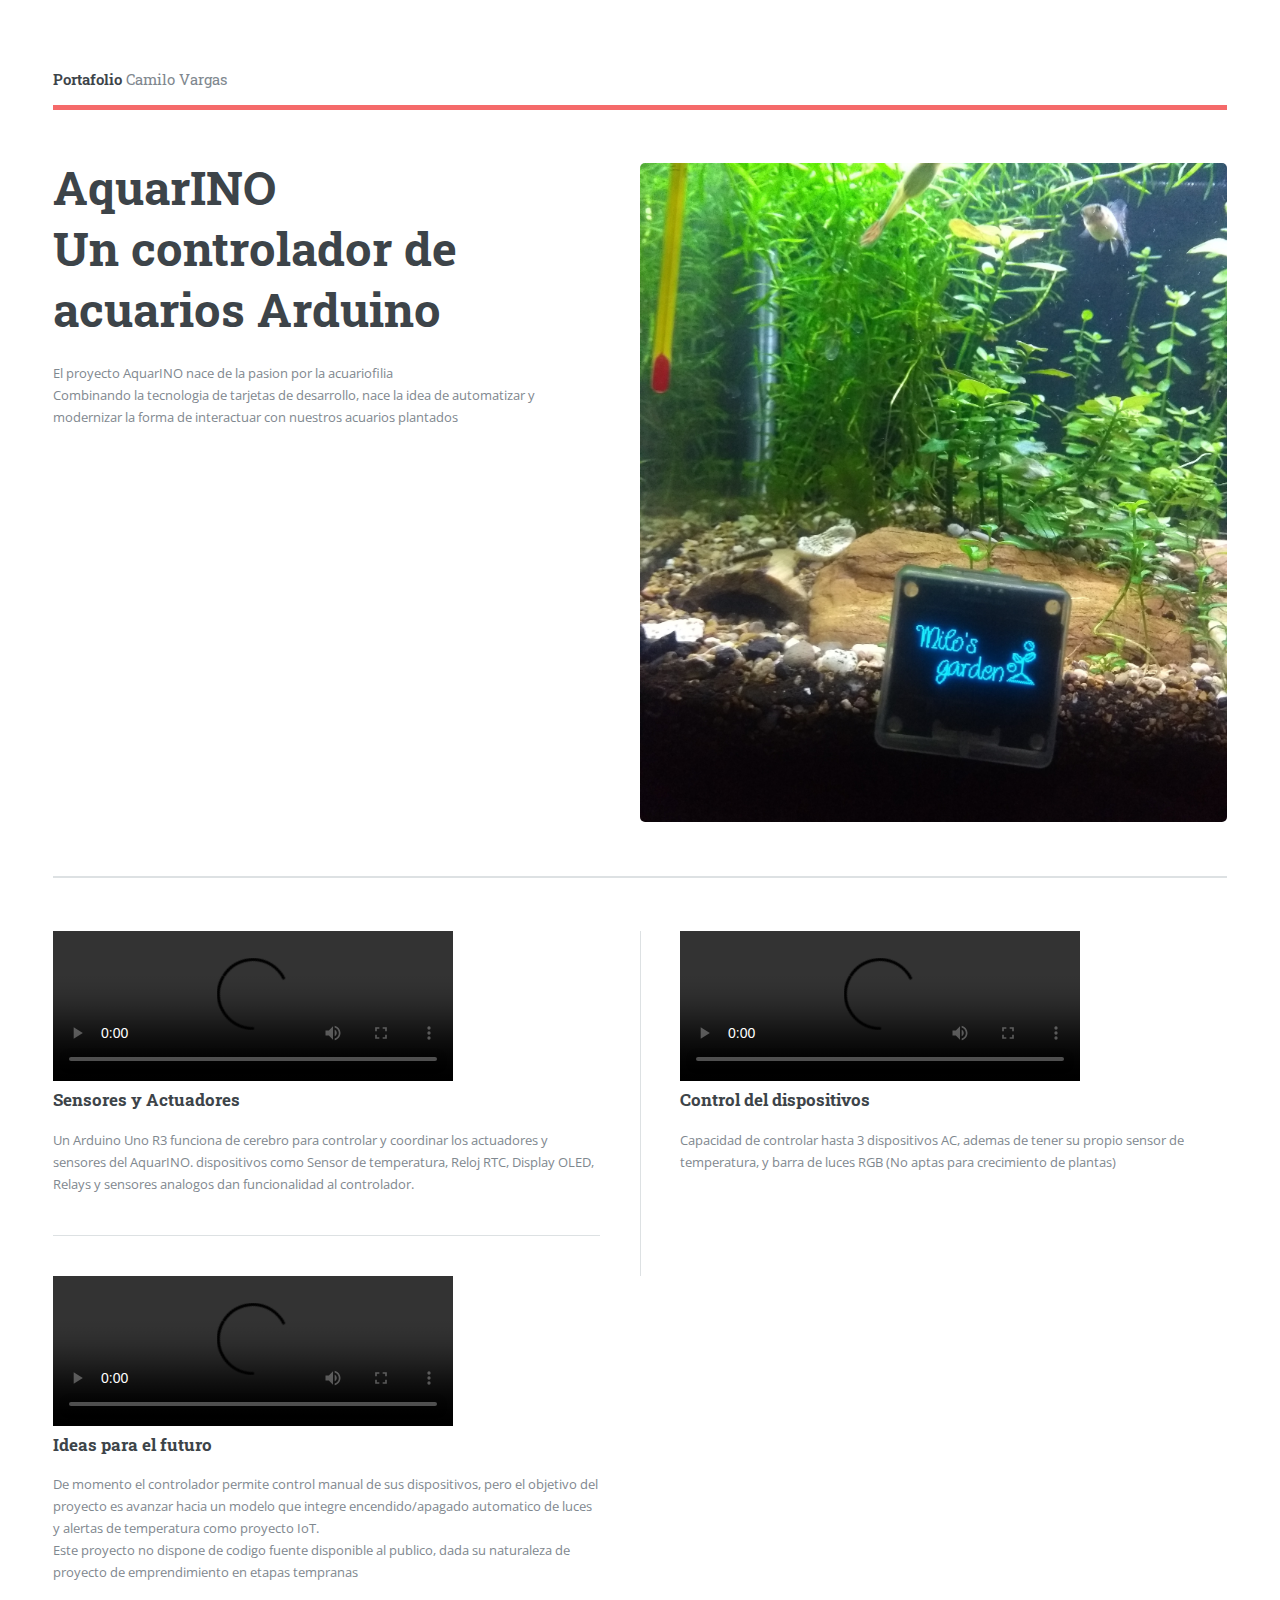
==== commit 709f8c80: "Update aquarino.html" ====
--- a/aquarino.html
+++ b/aquarino.html
@@ -33,7 +33,7 @@
 												Un controlador de acuarios Arduino
 											</h1>
 										</header>
-										<p>El proyecto AquarINO nace de la pasion por las acuariofilia</br>
+										<p>El proyecto AquarINO nace de la pasion por la acuariofilia</br>
 											Combinando la tecnologia de tarjetas de desarrollo, nace la idea de 
 											automatizar y modernizar la forma de interactuar con nuestros acuarios plantados
 										</p>
@@ -94,4 +94,4 @@
 			<script src="assets/js/main.js"></script>
 
 	</body>
-</html>+</html>
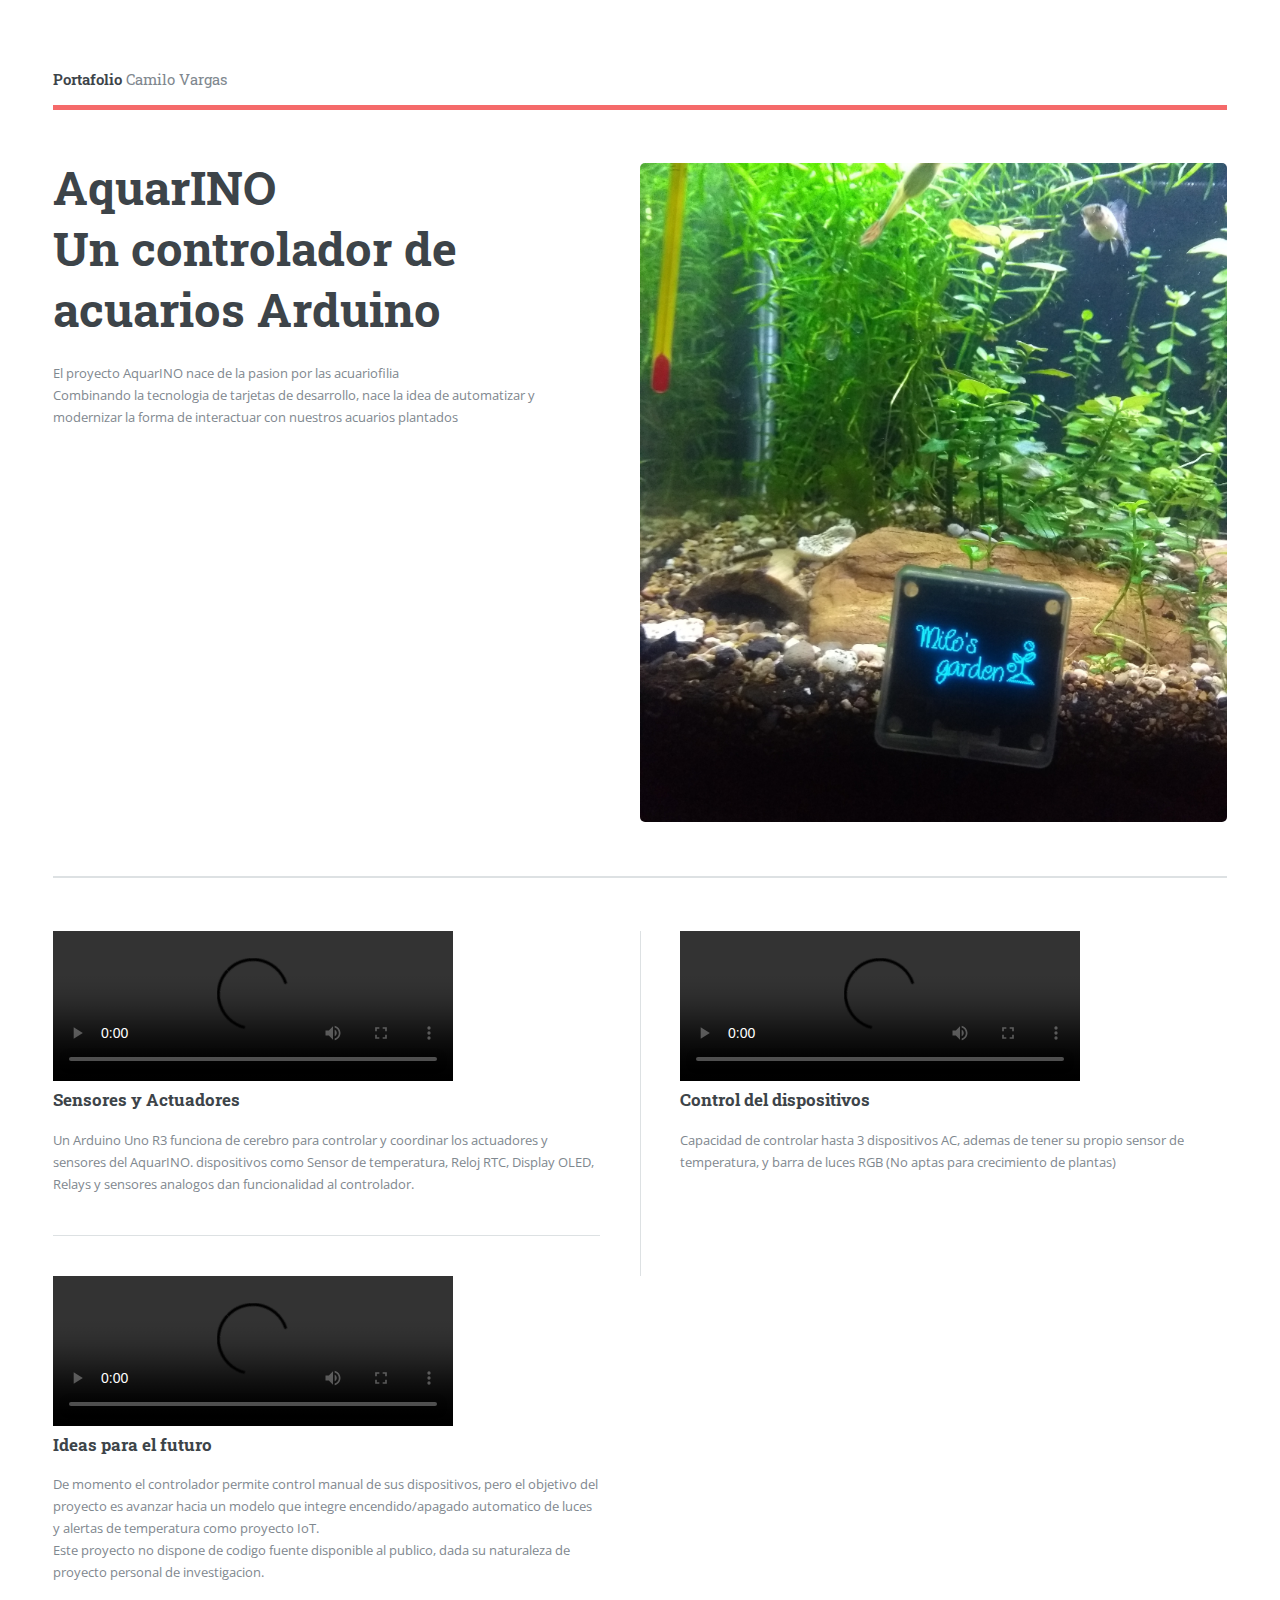
==== commit f38b4e35: "Android projects added" ====
--- a/aquarino.html
+++ b/aquarino.html
@@ -33,7 +33,7 @@
 												Un controlador de acuarios Arduino
 											</h1>
 										</header>
-										<p>El proyecto AquarINO nace de la pasion por la acuariofilia</br>
+										<p>El proyecto AquarINO nace de la pasion por las acuariofilia</br>
 											Combinando la tecnologia de tarjetas de desarrollo, nace la idea de 
 											automatizar y modernizar la forma de interactuar con nuestros acuarios plantados
 										</p>
@@ -74,7 +74,7 @@
 												y alertas de temperatura como proyecto IoT.
 												<br>
 												Este proyecto no dispone de codigo fuente disponible al publico,
-												 dada su naturaleza de proyecto de emprendimiento en etapas tempranas
+												 dada su naturaleza de proyecto personal de investigacion.
 											</p>
 										</article>
 									</div>
@@ -94,4 +94,4 @@
 			<script src="assets/js/main.js"></script>
 
 	</body>
-</html>
+</html>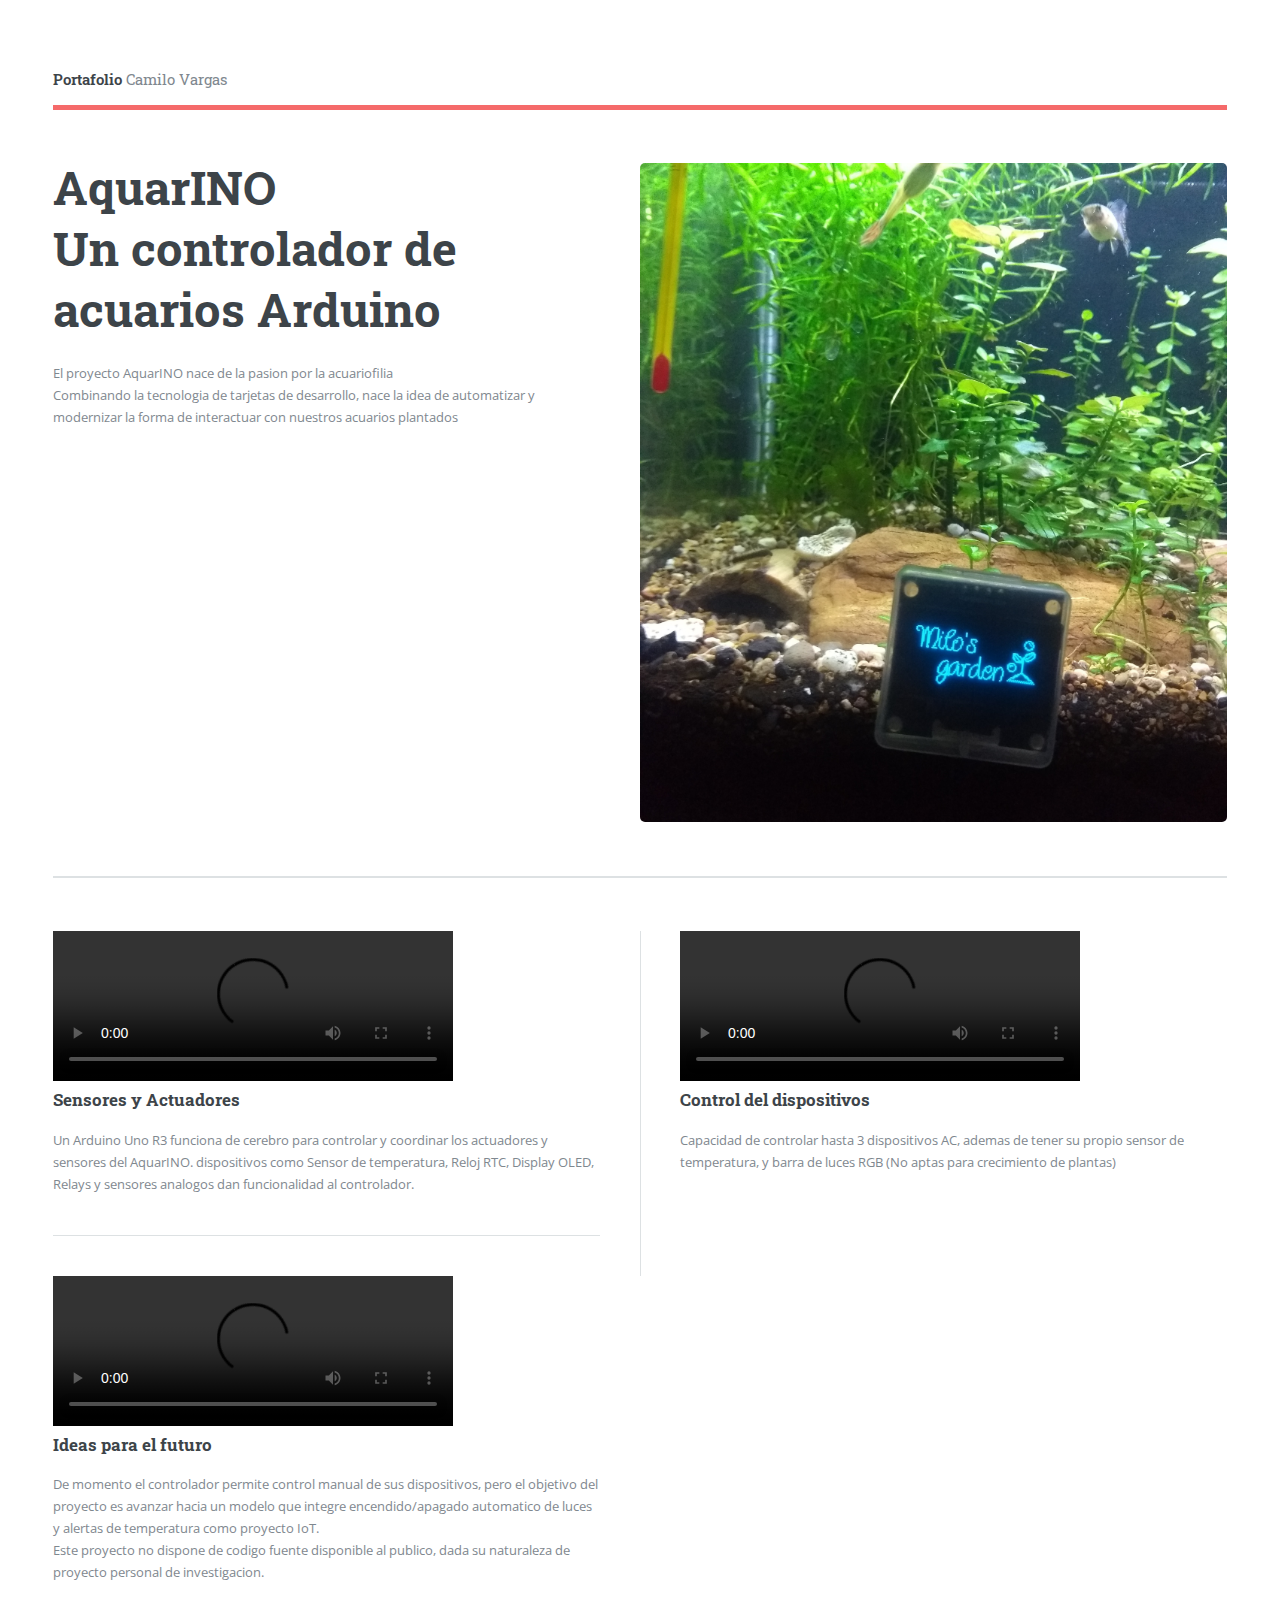
==== commit 015536ff: "Merge branch 'main' of https://github.com/BadPlayer4ever/badplayer4ever.github.io" ====
--- a/aquarino.html
+++ b/aquarino.html
@@ -33,7 +33,7 @@
 												Un controlador de acuarios Arduino
 											</h1>
 										</header>
-										<p>El proyecto AquarINO nace de la pasion por las acuariofilia</br>
+										<p>El proyecto AquarINO nace de la pasion por la acuariofilia</br>
 											Combinando la tecnologia de tarjetas de desarrollo, nace la idea de 
 											automatizar y modernizar la forma de interactuar con nuestros acuarios plantados
 										</p>
@@ -94,4 +94,4 @@
 			<script src="assets/js/main.js"></script>
 
 	</body>
-</html>+</html>
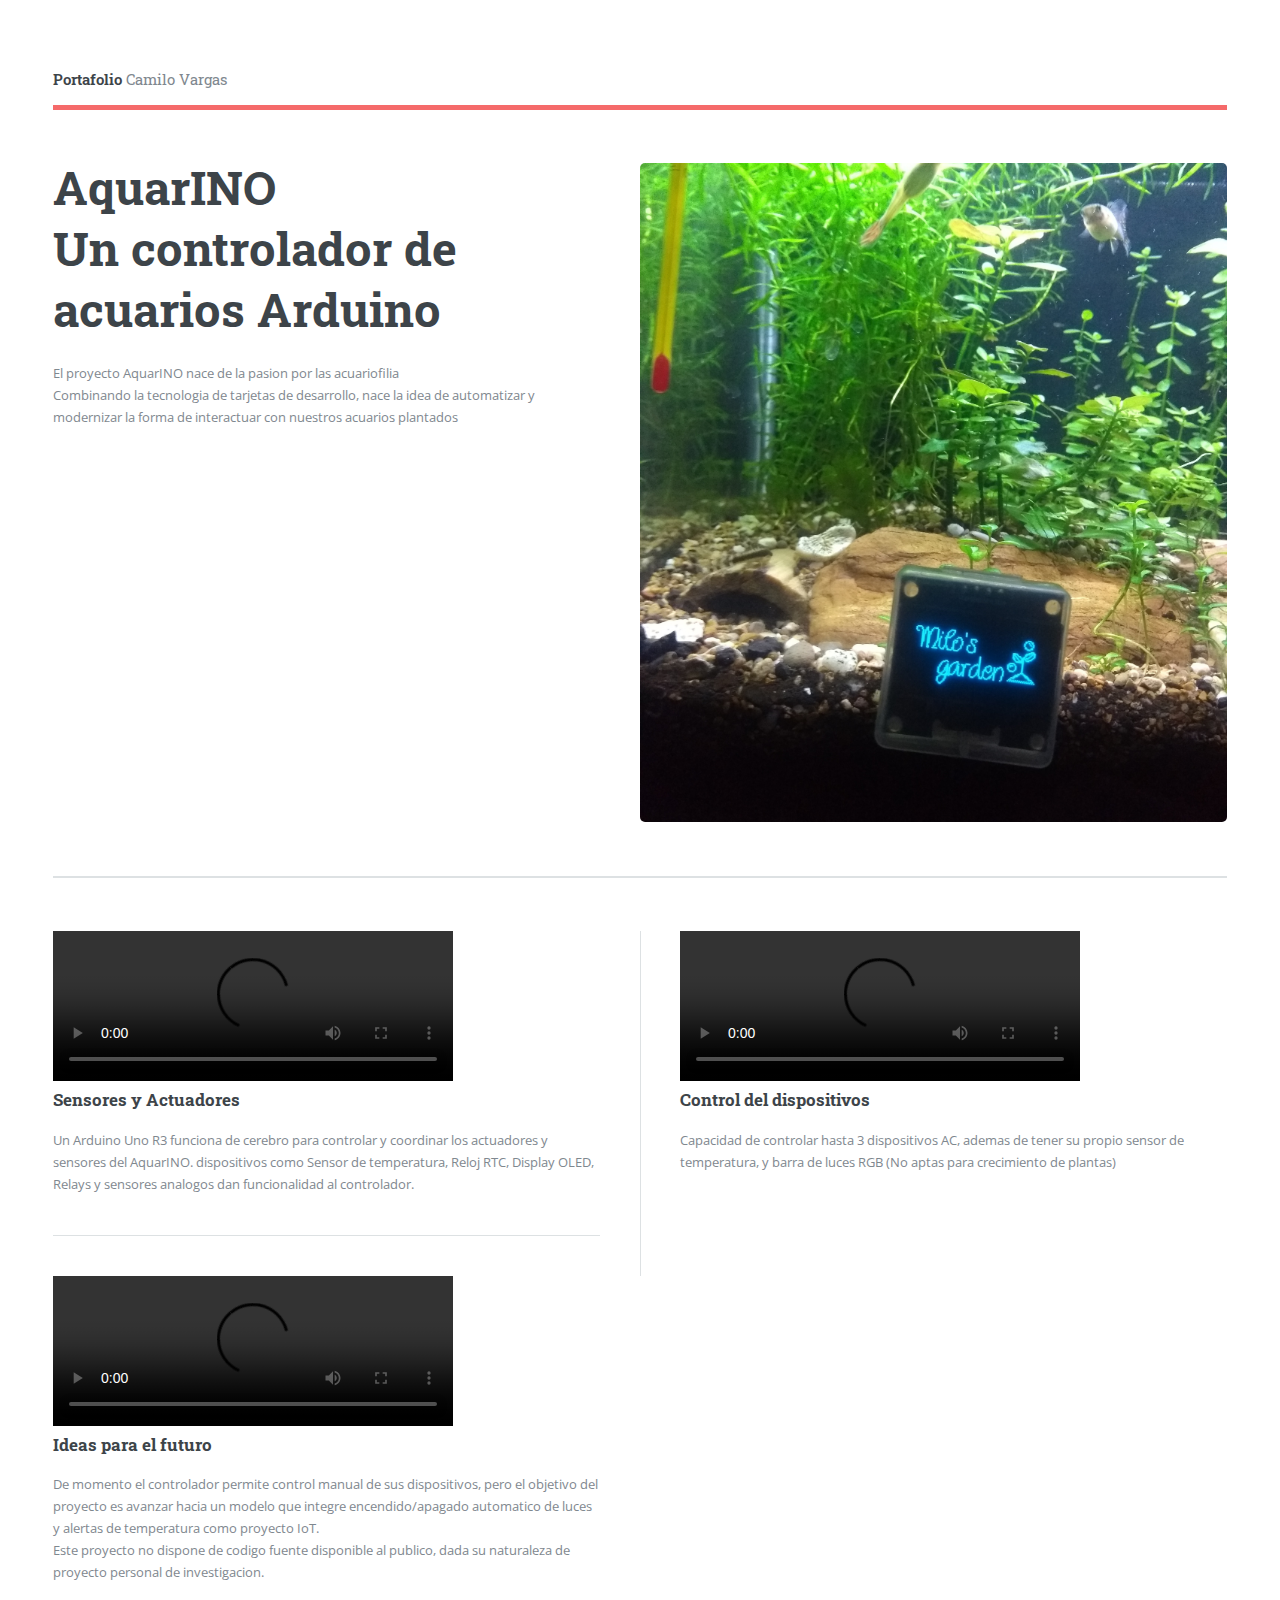
==== commit 33d6e419: "added CryptoTracker Section" ====
--- a/aquarino.html
+++ b/aquarino.html
@@ -33,7 +33,7 @@
 												Un controlador de acuarios Arduino
 											</h1>
 										</header>
-										<p>El proyecto AquarINO nace de la pasion por la acuariofilia</br>
+										<p>El proyecto AquarINO nace de la pasion por las acuariofilia</br>
 											Combinando la tecnologia de tarjetas de desarrollo, nace la idea de 
 											automatizar y modernizar la forma de interactuar con nuestros acuarios plantados
 										</p>
@@ -94,4 +94,4 @@
 			<script src="assets/js/main.js"></script>
 
 	</body>
-</html>
+</html>